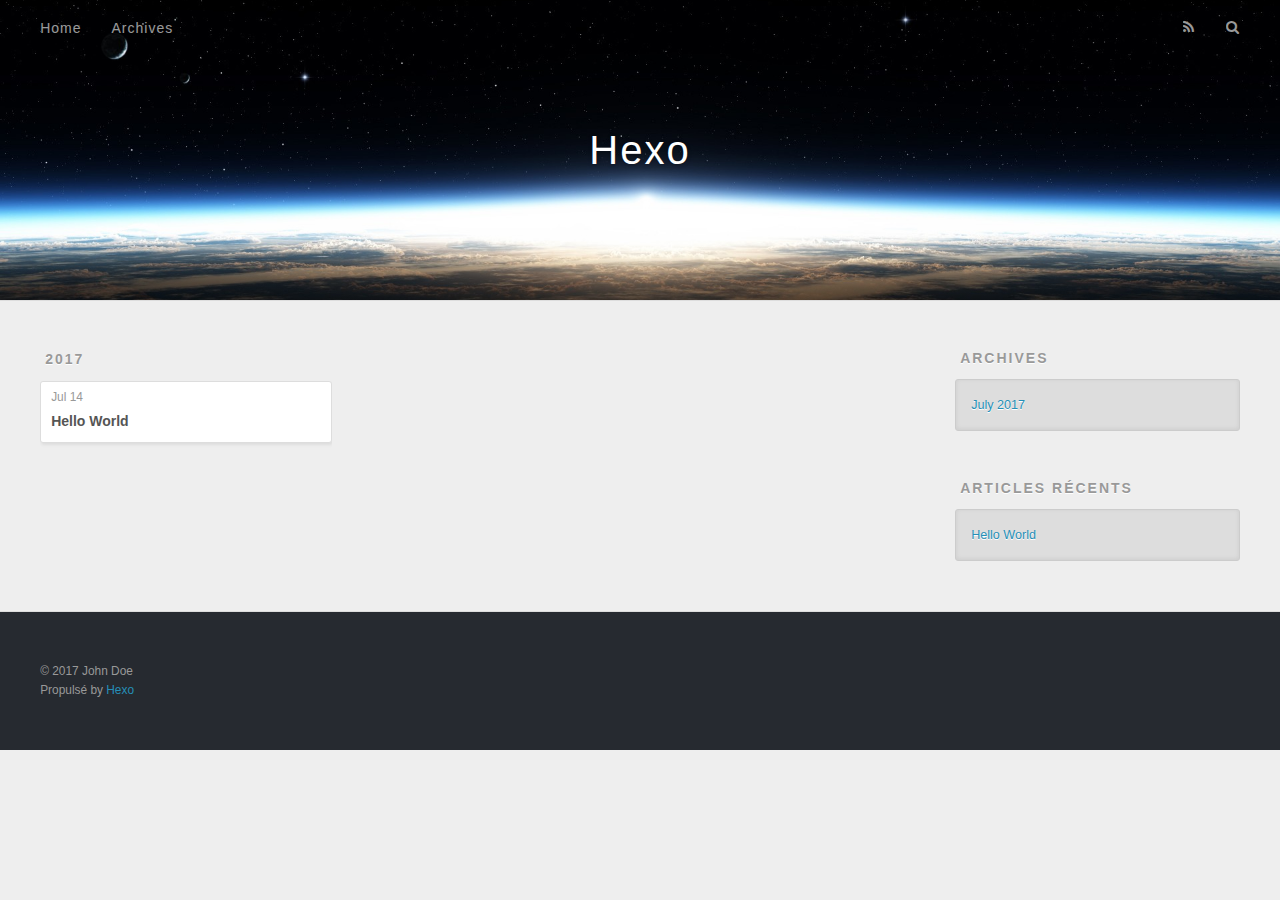
==== archives/index.html @ fe7d74b5 "Site updated: 2017-07-14 13:28:53" ====
<!DOCTYPE html>
<html>
<head>
  <meta charset="utf-8">
  
  <title>Archives | Hexo</title>
  <meta name="viewport" content="width=device-width, initial-scale=1, maximum-scale=1">
  <meta property="og:type" content="website">
<meta property="og:title" content="Hexo">
<meta property="og:url" content="http://yoursite.com/archives/index.html">
<meta property="og:site_name" content="Hexo">
<meta name="twitter:card" content="summary">
<meta name="twitter:title" content="Hexo">
  
    <link rel="alternate" href="/atom.xml" title="Hexo" type="application/atom+xml">
  
  
    <link rel="icon" href="/favicon.png">
  
  
    <link href="//fonts.googleapis.com/css?family=Source+Code+Pro" rel="stylesheet" type="text/css">
  
  <link rel="stylesheet" href="/css/style.css">
  

</head>

<body>
  <div id="container">
    <div id="wrap">
      <header id="header">
  <div id="banner"></div>
  <div id="header-outer" class="outer">
    <div id="header-title" class="inner">
      <h1 id="logo-wrap">
        <a href="/" id="logo">Hexo</a>
      </h1>
      
    </div>
    <div id="header-inner" class="inner">
      <nav id="main-nav">
        <a id="main-nav-toggle" class="nav-icon"></a>
        
          <a class="main-nav-link" href="/">Home</a>
        
          <a class="main-nav-link" href="/archives">Archives</a>
        
      </nav>
      <nav id="sub-nav">
        
          <a id="nav-rss-link" class="nav-icon" href="/atom.xml" title="Flux RSS"></a>
        
        <a id="nav-search-btn" class="nav-icon" title="Rechercher"></a>
      </nav>
      <div id="search-form-wrap">
        <form action="//google.com/search" method="get" accept-charset="UTF-8" class="search-form"><input type="search" name="q" class="search-form-input" placeholder="Search"><button type="submit" class="search-form-submit">&#xF002;</button><input type="hidden" name="sitesearch" value="http://yoursite.com"></form>
      </div>
    </div>
  </div>
</header>
      <div class="outer">
        <section id="main">
  
  
    
    
      
      
      <section class="archives-wrap">
        <div class="archive-year-wrap">
          <a href="/archives/2017" class="archive-year">2017</a>
        </div>
        <div class="archives">
    
    <article class="archive-article archive-type-post">
  <div class="archive-article-inner">
    <header class="archive-article-header">
      <a href="/2017/07/14/hello-world/" class="archive-article-date">
  <time datetime="2017-07-14T03:53:19.457Z" itemprop="datePublished">Jul 14</time>
</a>
      
  
    <h1 itemprop="name">
      <a class="archive-article-title" href="/2017/07/14/hello-world/">Hello World</a>
    </h1>
  

    </header>
  </div>
</article>
  
  
    </div></section>
  

</section>
        
          <aside id="sidebar">
  
    

  
    

  
    
  
    
  <div class="widget-wrap">
    <h3 class="widget-title">Archives</h3>
    <div class="widget">
      <ul class="archive-list"><li class="archive-list-item"><a class="archive-list-link" href="/archives/2017/07/">July 2017</a></li></ul>
    </div>
  </div>


  
    
  <div class="widget-wrap">
    <h3 class="widget-title">Articles récents</h3>
    <div class="widget">
      <ul>
        
          <li>
            <a href="/2017/07/14/hello-world/">Hello World</a>
          </li>
        
      </ul>
    </div>
  </div>

  
</aside>
        
      </div>
      <footer id="footer">
  
  <div class="outer">
    <div id="footer-info" class="inner">
      &copy; 2017 John Doe<br>
      Propulsé by <a href="http://hexo.io/" target="_blank">Hexo</a>
    </div>
  </div>
</footer>
    </div>
    <nav id="mobile-nav">
  
    <a href="/" class="mobile-nav-link">Home</a>
  
    <a href="/archives" class="mobile-nav-link">Archives</a>
  
</nav>
    

<script src="//ajax.googleapis.com/ajax/libs/jquery/2.0.3/jquery.min.js"></script>


  <link rel="stylesheet" href="/fancybox/jquery.fancybox.css">
  <script src="/fancybox/jquery.fancybox.pack.js"></script>


<script src="/js/script.js"></script>

  </div>
</body>
</html>
---- css/style.css ----
body {
  width: 100%;
}
body:before,
body:after {
  content: "";
  display: table;
}
body:after {
  clear: both;
}
html,
body,
div,
span,
applet,
object,
iframe,
h1,
h2,
h3,
h4,
h5,
h6,
p,
blockquote,
pre,
a,
abbr,
acronym,
address,
big,
cite,
code,
del,
dfn,
em,
img,
ins,
kbd,
q,
s,
samp,
small,
strike,
strong,
sub,
sup,
tt,
var,
dl,
dt,
dd,
ol,
ul,
li,
fieldset,
form,
label,
legend,
table,
caption,
tbody,
tfoot,
thead,
tr,
th,
td {
  margin: 0;
  padding: 0;
  border: 0;
  outline: 0;
  font-weight: inherit;
  font-style: inherit;
  font-family: inherit;
  font-size: 100%;
  vertical-align: baseline;
}
body {
  line-height: 1;
  color: #000;
  background: #fff;
}
ol,
ul {
  list-style: none;
}
table {
  border-collapse: separate;
  border-spacing: 0;
  vertical-align: middle;
}
caption,
th,
td {
  text-align: left;
  font-weight: normal;
  vertical-align: middle;
}
a img {
  border: none;
}
input,
button {
  margin: 0;
  padding: 0;
}
input::-moz-focus-inner,
button::-moz-focus-inner {
  border: 0;
  padding: 0;
}
@font-face {
  font-family: FontAwesome;
  font-style: normal;
  font-weight: normal;
  src: url("fonts/fontawesome-webfont.eot?v=#4.0.3");
  src: url("fonts/fontawesome-webfont.eot?#iefix&v=#4.0.3") format("embedded-opentype"), url("fonts/fontawesome-webfont.woff?v=#4.0.3") format("woff"), url("fonts/fontawesome-webfont.ttf?v=#4.0.3") format("truetype"), url("fonts/fontawesome-webfont.svg#fontawesomeregular?v=#4.0.3") format("svg");
}
html,
body,
#container {
  height: 100%;
}
body {
  background: #eee;
  font: 14px "Helvetica Neue", Helvetica, Arial, sans-serif;
  -webkit-text-size-adjust: 100%;
}
.outer {
  max-width: 1220px;
  margin: 0 auto;
  padding: 0 20px;
}
.outer:before,
.outer:after {
  content: "";
  display: table;
}
.outer:after {
  clear: both;
}
.inner {
  display: inline;
  float: left;
  width: 98.33333333333333%;
  margin: 0 0.833333333333333%;
}
.left,
.alignleft {
  float: left;
}
.right,
.alignright {
  float: right;
}
.clear {
  clear: both;
}
#container {
  position: relative;
}
.mobile-nav-on {
  overflow: hidden;
}
#wrap {
  height: 100%;
  width: 100%;
  position: absolute;
  top: 0;
  left: 0;
  -webkit-transition: 0.2s ease-out;
  -moz-transition: 0.2s ease-out;
  -ms-transition: 0.2s ease-out;
  transition: 0.2s ease-out;
  z-index: 1;
  background: #eee;
}
.mobile-nav-on #wrap {
  left: 280px;
}
@media screen and (min-width: 768px) {
  #main {
    display: inline;
    float: left;
    width: 73.33333333333333%;
    margin: 0 0.833333333333333%;
  }
}
.article-date,
.article-category-link,
.archive-year,
.widget-title {
  text-decoration: none;
  text-transform: uppercase;
  letter-spacing: 2px;
  color: #999;
  margin-bottom: 1em;
  margin-left: 5px;
  line-height: 1em;
  text-shadow: 0 1px #fff;
  font-weight: bold;
}
.article-inner,
.archive-article-inner {
  background: #fff;
  -webkit-box-shadow: 1px 2px 3px #ddd;
  box-shadow: 1px 2px 3px #ddd;
  border: 1px solid #ddd;
  border-radius: 3px;
}
.article-entry h1,
.widget h1 {
  font-size: 2em;
}
.article-entry h2,
.widget h2 {
  font-size: 1.5em;
}
.article-entry h3,
.widget h3 {
  font-size: 1.3em;
}
.article-entry h4,
.widget h4 {
  font-size: 1.2em;
}
.article-entry h5,
.widget h5 {
  font-size: 1em;
}
.article-entry h6,
.widget h6 {
  font-size: 1em;
  color: #999;
}
.article-entry hr,
.widget hr {
  border: 1px dashed #ddd;
}
.article-entry strong,
.widget strong {
  font-weight: bold;
}
.article-entry em,
.widget em,
.article-entry cite,
.widget cite {
  font-style: italic;
}
.article-entry sup,
.widget sup,
.article-entry sub,
.widget sub {
  font-size: 0.75em;
  line-height: 0;
  position: relative;
  vertical-align: baseline;
}
.article-entry sup,
.widget sup {
  top: -0.5em;
}
.article-entry sub,
.widget sub {
  bottom: -0.2em;
}
.article-entry small,
.widget small {
  font-size: 0.85em;
}
.article-entry acronym,
.widget acronym,
.article-entry abbr,
.widget abbr {
  border-bottom: 1px dotted;
}
.article-entry ul,
.widget ul,
.article-entry ol,
.widget ol,
.article-entry dl,
.widget dl {
  margin: 0 20px;
  line-height: 1.6em;
}
.article-entry ul ul,
.widget ul ul,
.article-entry ol ul,
.widget ol ul,
.article-entry ul ol,
.widget ul ol,
.article-entry ol ol,
.widget ol ol {
  margin-top: 0;
  margin-bottom: 0;
}
.article-entry ul,
.widget ul {
  list-style: disc;
}
.article-entry ol,
.widget ol {
  list-style: decimal;
}
.article-entry dt,
.widget dt {
  font-weight: bold;
}
#header {
  height: 300px;
  position: relative;
  border-bottom: 1px solid #ddd;
}
#header:before,
#header:after {
  content: "";
  position: absolute;
  left: 0;
  right: 0;
  height: 40px;
}
#header:before {
  top: 0;
  background: -webkit-linear-gradient(rgba(0,0,0,0.2), transparent);
  background: -moz-linear-gradient(rgba(0,0,0,0.2), transparent);
  background: -ms-linear-gradient(rgba(0,0,0,0.2), transparent);
  background: linear-gradient(rgba(0,0,0,0.2), transparent);
}
#header:after {
  bottom: 0;
  background: -webkit-linear-gradient(transparent, rgba(0,0,0,0.2));
  background: -moz-linear-gradient(transparent, rgba(0,0,0,0.2));
  background: -ms-linear-gradient(transparent, rgba(0,0,0,0.2));
  background: linear-gradient(transparent, rgba(0,0,0,0.2));
}
#header-outer {
  height: 100%;
  position: relative;
}
#header-inner {
  position: relative;
  overflow: hidden;
}
#banner {
  position: absolute;
  top: 0;
  left: 0;
  width: 100%;
  height: 100%;
  background: url("images/banner.jpg") center #000;
  -webkit-background-size: cover;
  -moz-background-size: cover;
  background-size: cover;
  z-index: -1;
}
#header-title {
  text-align: center;
  height: 40px;
  position: absolute;
  top: 50%;
  left: 0;
  margin-top: -20px;
}
#logo,
#subtitle {
  text-decoration: none;
  color: #fff;
  font-weight: 300;
  text-shadow: 0 1px 4px rgba(0,0,0,0.3);
}
#logo {
  font-size: 40px;
  line-height: 40px;
  letter-spacing: 2px;
}
#subtitle {
  font-size: 16px;
  line-height: 16px;
  letter-spacing: 1px;
}
#subtitle-wrap {
  margin-top: 16px;
}
#main-nav {
  float: left;
  margin-left: -15px;
}
.nav-icon,
.main-nav-link {
  float: left;
  color: #fff;
  opacity: 0.6;
  text-decoration: none;
  text-shadow: 0 1px rgba(0,0,0,0.2);
  -webkit-transition: opacity 0.2s;
  -moz-transition: opacity 0.2s;
  -ms-transition: opacity 0.2s;
  transition: opacity 0.2s;
  display: block;
  padding: 20px 15px;
}
.nav-icon:hover,
.main-nav-link:hover {
  opacity: 1;
}
.nav-icon {
  font-family: FontAwesome;
  text-align: center;
  font-size: 14px;
  width: 14px;
  height: 14px;
  padding: 20px 15px;
  position: relative;
  cursor: pointer;
}
.main-nav-link {
  font-weight: 300;
  letter-spacing: 1px;
}
@media screen and (max-width: 479px) {
  .main-nav-link {
    display: none;
  }
}
#main-nav-toggle {
  display: none;
}
#main-nav-toggle:before {
  content: "\f0c9";
}
@media screen and (max-width: 479px) {
  #main-nav-toggle {
    display: block;
  }
}
#sub-nav {
  float: right;
  margin-right: -15px;
}
#nav-rss-link:before {
  content: "\f09e";
}
#nav-search-btn:before {
  content: "\f002";
}
#search-form-wrap {
  position: absolute;
  top: 15px;
  width: 150px;
  height: 30px;
  right: -150px;
  opacity: 0;
  -webkit-transition: 0.2s ease-out;
  -moz-transition: 0.2s ease-out;
  -ms-transition: 0.2s ease-out;
  transition: 0.2s ease-out;
}
#search-form-wrap.on {
  opacity: 1;
  right: 0;
}
@media screen and (max-width: 479px) {
  #search-form-wrap {
    width: 100%;
    right: -100%;
  }
}
.search-form {
  position: absolute;
  top: 0;
  left: 0;
  right: 0;
  background: #fff;
  padding: 5px 15px;
  border-radius: 15px;
  -webkit-box-shadow: 0 0 10px rgba(0,0,0,0.3);
  box-shadow: 0 0 10px rgba(0,0,0,0.3);
}
.search-form-input {
  border: none;
  background: none;
  color: #555;
  width: 100%;
  font: 13px "Helvetica Neue", Helvetica, Arial, sans-serif;
  outline: none;
}
.search-form-input::-webkit-search-results-decoration,
.search-form-input::-webkit-search-cancel-button {
  -webkit-appearance: none;
}
.search-form-submit {
  position: absolute;
  top: 50%;
  right: 10px;
  margin-top: -7px;
  font: 13px FontAwesome;
  border: none;
  background: none;
  color: #bbb;
  cursor: pointer;
}
.search-form-submit:hover,
.search-form-submit:focus {
  color: #777;
}
.article {
  margin: 50px 0;
}
.article-inner {
  overflow: hidden;
}
.article-meta:before,
.article-meta:after {
  content: "";
  display: table;
}
.article-meta:after {
  clear: both;
}
.article-date {
  float: left;
}
.article-category {
  float: left;
  line-height: 1em;
  color: #ccc;
  text-shadow: 0 1px #fff;
  margin-left: 8px;
}
.article-category:before {
  content: "\2022";
}
.article-category-link {
  margin: 0 12px 1em;
}
.article-header {
  padding: 20px 20px 0;
}
.article-title {
  text-decoration: none;
  font-size: 2em;
  font-weight: bold;
  color: #555;
  line-height: 1.1em;
  -webkit-transition: color 0.2s;
  -moz-transition: color 0.2s;
  -ms-transition: color 0.2s;
  transition: color 0.2s;
}
a.article-title:hover {
  color: #258fb8;
}
.article-entry {
  color: #555;
  padding: 0 20px;
}
.article-entry:before,
.article-entry:after {
  content: "";
  display: table;
}
.article-entry:after {
  clear: both;
}
.article-entry p,
.article-entry table {
  line-height: 1.6em;
  margin: 1.6em 0;
}
.article-entry h1,
.article-entry h2,
.article-entry h3,
.article-entry h4,
.article-entry h5,
.article-entry h6 {
  font-weight: bold;
}
.article-entry h1,
.article-entry h2,
.article-entry h3,
.article-entry h4,
.article-entry h5,
.article-entry h6 {
  line-height: 1.1em;
  margin: 1.1em 0;
}
.article-entry a {
  color: #258fb8;
  text-decoration: none;
}
.article-entry a:hover {
  text-decoration: underline;
}
.article-entry ul,
.article-entry ol,
.article-entry dl {
  margin-top: 1.6em;
  margin-bottom: 1.6em;
}
.article-entry img,
.article-entry video {
  max-width: 100%;
  height: auto;
  display: block;
  margin: auto;
}
.article-entry iframe {
  border: none;
}
.article-entry table {
  width: 100%;
  border-collapse: collapse;
  border-spacing: 0;
}
.article-entry th {
  font-weight: bold;
  border-bottom: 3px solid #ddd;
  padding-bottom: 0.5em;
}
.article-entry td {
  border-bottom: 1px solid #ddd;
  padding: 10px 0;
}
.article-entry blockquote {
  font-family: Georgia, "Times New Roman", serif;
  font-size: 1.4em;
  margin: 1.6em 20px;
  text-align: center;
}
.article-entry blockquote footer {
  font-size: 14px;
  margin: 1.6em 0;
  font-family: "Helvetica Neue", Helvetica, Arial, sans-serif;
}
.article-entry blockquote footer cite:before {
  content: "—";
  padding: 0 0.5em;
}
.article-entry .pullquote {
  text-align: left;
  width: 45%;
  margin: 0;
}
.article-entry .pullquote.left {
  margin-left: 0.5em;
  margin-right: 1em;
}
.article-entry .pullquote.right {
  margin-right: 0.5em;
  margin-left: 1em;
}
.article-entry .caption {
  color: #999;
  display: block;
  font-size: 0.9em;
  margin-top: 0.5em;
  position: relative;
  text-align: center;
}
.article-entry .video-container {
  position: relative;
  padding-top: 56.25%;
  height: 0;
  overflow: hidden;
}
.article-entry .video-container iframe,
.article-entry .video-container object,
.article-entry .video-container embed {
  position: absolute;
  top: 0;
  left: 0;
  width: 100%;
  height: 100%;
  margin-top: 0;
}
.article-more-link a {
  display: inline-block;
  line-height: 1em;
  padding: 6px 15px;
  border-radius: 15px;
  background: #eee;
  color: #999;
  text-shadow: 0 1px #fff;
  text-decoration: none;
}
.article-more-link a:hover {
  background: #258fb8;
  color: #fff;
  text-decoration: none;
  text-shadow: 0 1px #1e7293;
}
.article-footer {
  font-size: 0.85em;
  line-height: 1.6em;
  border-top: 1px solid #ddd;
  padding-top: 1.6em;
  margin: 0 20px 20px;
}
.article-footer:before,
.article-footer:after {
  content: "";
  display: table;
}
.article-footer:after {
  clear: both;
}
.article-footer a {
  color: #999;
  text-decoration: none;
}
.article-footer a:hover {
  color: #555;
}
.article-tag-list-item {
  float: left;
  margin-right: 10px;
}
.article-tag-list-link:before {
  content: "#";
}
.article-comment-link {
  float: right;
}
.article-comment-link:before {
  content: "\f075";
  font-family: FontAwesome;
  padding-right: 8px;
}
.article-share-link {
  cursor: pointer;
  float: right;
  margin-left: 20px;
}
.article-share-link:before {
  content: "\f064";
  font-family: FontAwesome;
  padding-right: 6px;
}
#article-nav {
  position: relative;
}
#article-nav:before,
#article-nav:after {
  content: "";
  display: table;
}
#article-nav:after {
  clear: both;
}
@media screen and (min-width: 768px) {
  #article-nav {
    margin: 50px 0;
  }
  #article-nav:before {
    width: 8px;
    height: 8px;
    position: absolute;
    top: 50%;
    left: 50%;
    margin-top: -4px;
    margin-left: -4px;
    content: "";
    border-radius: 50%;
    background: #ddd;
    -webkit-box-shadow: 0 1px 2px #fff;
    box-shadow: 0 1px 2px #fff;
  }
}
.article-nav-link-wrap {
  text-decoration: none;
  text-shadow: 0 1px #fff;
  color: #999;
  -webkit-box-sizing: border-box;
  -moz-box-sizing: border-box;
  box-sizing: border-box;
  margin-top: 50px;
  text-align: center;
  display: block;
}
.article-nav-link-wrap:hover {
  color: #555;
}
@media screen and (min-width: 768px) {
  .article-nav-link-wrap {
    width: 50%;
    margin-top: 0;
  }
}
@media screen and (min-width: 768px) {
  #article-nav-newer {
    float: left;
    text-align: right;
    padding-right: 20px;
  }
}
@media screen and (min-width: 768px) {
  #article-nav-older {
    float: right;
    text-align: left;
    padding-left: 20px;
  }
}
.article-nav-caption {
  text-transform: uppercase;
  letter-spacing: 2px;
  color: #ddd;
  line-height: 1em;
  font-weight: bold;
}
#article-nav-newer .article-nav-caption {
  margin-right: -2px;
}
.article-nav-title {
  font-size: 0.85em;
  line-height: 1.6em;
  margin-top: 0.5em;
}
.article-share-box {
  position: absolute;
  display: none;
  background: #fff;
  -webkit-box-shadow: 1px 2px 10px rgba(0,0,0,0.2);
  box-shadow: 1px 2px 10px rgba(0,0,0,0.2);
  border-radius: 3px;
  margin-left: -145px;
  overflow: hidden;
  z-index: 1;
}
.article-share-box.on {
  display: block;
}
.article-share-input {
  width: 100%;
  background: none;
  -webkit-box-sizing: border-box;
  -moz-box-sizing: border-box;
  box-sizing: border-box;
  font: 14px "Helvetica Neue", Helvetica, Arial, sans-serif;
  padding: 0 15px;
  color: #555;
  outline: none;
  border: 1px solid #ddd;
  border-radius: 3px 3px 0 0;
  height: 36px;
  line-height: 36px;
}
.article-share-links {
  background: #eee;
}
.article-share-links:before,
.article-share-links:after {
  content: "";
  display: table;
}
.article-share-links:after {
  clear: both;
}
.article-share-twitter,
.article-share-facebook,
.article-share-pinterest,
.article-share-google {
  width: 50px;
  height: 36px;
  display: block;
  float: left;
  position: relative;
  color: #999;
  text-shadow: 0 1px #fff;
}
.article-share-twitter:before,
.article-share-facebook:before,
.article-share-pinterest:before,
.article-share-google:before {
  font-size: 20px;
  font-family: FontAwesome;
  width: 20px;
  height: 20px;
  position: absolute;
  top: 50%;
  left: 50%;
  margin-top: -10px;
  margin-left: -10px;
  text-align: center;
}
.article-share-twitter:hover,
.article-share-facebook:hover,
.article-share-pinterest:hover,
.article-share-google:hover {
  color: #fff;
}
.article-share-twitter:before {
  content: "\f099";
}
.article-share-twitter:hover {
  background: #00aced;
  text-shadow: 0 1px #008abe;
}
.article-share-facebook:before {
  content: "\f09a";
}
.article-share-facebook:hover {
  background: #3b5998;
  text-shadow: 0 1px #2f477a;
}
.article-share-pinterest:before {
  content: "\f0d2";
}
.article-share-pinterest:hover {
  background: #cb2027;
  text-shadow: 0 1px #a21a1f;
}
.article-share-google:before {
  content: "\f0d5";
}
.article-share-google:hover {
  background: #dd4b39;
  text-shadow: 0 1px #be3221;
}
.article-gallery {
  background: #000;
  position: relative;
}
.article-gallery-photos {
  position: relative;
  overflow: hidden;
}
.article-gallery-img {
  display: none;
  max-width: 100%;
}
.article-gallery-img:first-child {
  display: block;
}
.article-gallery-img.loaded {
  position: absolute;
  display: block;
}
.article-gallery-img img {
  display: block;
  max-width: 100%;
  margin: 0 auto;
}
#comments {
  background: #fff;
  -webkit-box-shadow: 1px 2px 3px #ddd;
  box-shadow: 1px 2px 3px #ddd;
  padding: 20px;
  border: 1px solid #ddd;
  border-radius: 3px;
  margin: 50px 0;
}
#comments a {
  color: #258fb8;
}
.archives-wrap {
  margin: 50px 0;
}
.archives:before,
.archives:after {
  content: "";
  display: table;
}
.archives:after {
  clear: both;
}
.archive-year-wrap {
  margin-bottom: 1em;
}
.archives {
  -webkit-column-gap: 10px;
  -moz-column-gap: 10px;
  column-gap: 10px;
}
@media screen and (min-width: 480px) and (max-width: 767px) {
  .archives {
    -webkit-column-count: 2;
    -moz-column-count: 2;
    column-count: 2;
  }
}
@media screen and (min-width: 768px) {
  .archives {
    -webkit-column-count: 3;
    -moz-column-count: 3;
    column-count: 3;
  }
}
.archive-article {
  -webkit-column-break-inside: avoid;
  page-break-inside: avoid;
  overflow: hidden;
  break-inside: avoid-column;
}
.archive-article-inner {
  padding: 10px;
  margin-bottom: 15px;
}
.archive-article-title {
  text-decoration: none;
  font-weight: bold;
  color: #555;
  -webkit-transition: color 0.2s;
  -moz-transition: color 0.2s;
  -ms-transition: color 0.2s;
  transition: color 0.2s;
  line-height: 1.6em;
}
.archive-article-title:hover {
  color: #258fb8;
}
.archive-article-footer {
  margin-top: 1em;
}
.archive-article-date {
  color: #999;
  text-decoration: none;
  font-size: 0.85em;
  line-height: 1em;
  margin-bottom: 0.5em;
  display: block;
}
#page-nav {
  margin: 50px auto;
  background: #fff;
  -webkit-box-shadow: 1px 2px 3px #ddd;
  box-shadow: 1px 2px 3px #ddd;
  border: 1px solid #ddd;
  border-radius: 3px;
  text-align: center;
  color: #999;
  overflow: hidden;
}
#page-nav:before,
#page-nav:after {
  content: "";
  display: table;
}
#page-nav:after {
  clear: both;
}
#page-nav a,
#page-nav span {
  padding: 10px 20px;
  line-height: 1;
  height: 2ex;
}
#page-nav a {
  color: #999;
  text-decoration: none;
}
#page-nav a:hover {
  background: #999;
  color: #fff;
}
#page-nav .prev {
  float: left;
}
#page-nav .next {
  float: right;
}
#page-nav .page-number {
  display: inline-block;
}
@media screen and (max-width: 479px) {
  #page-nav .page-number {
    display: none;
  }
}
#page-nav .current {
  color: #555;
  font-weight: bold;
}
#page-nav .space {
  color: #ddd;
}
#footer {
  background: #262a30;
  padding: 50px 0;
  border-top: 1px solid #ddd;
  color: #999;
}
#footer a {
  color: #258fb8;
  text-decoration: none;
}
#footer a:hover {
  text-decoration: underline;
}
#footer-info {
  line-height: 1.6em;
  font-size: 0.85em;
}
.article-entry pre,
.article-entry .highlight {
  background: #2d2d2d;
  margin: 0 -20px;
  padding: 15px 20px;
  border-style: solid;
  border-color: #ddd;
  border-width: 1px 0;
  overflow: auto;
  color: #ccc;
  line-height: 22.400000000000002px;
}
.article-entry .highlight .gutter pre,
.article-entry .gist .gist-file .gist-data .line-numbers {
  color: #666;
  font-size: 0.85em;
}
.article-entry pre,
.article-entry code {
  font-family: "Source Code Pro", Consolas, Monaco, Menlo, Consolas, monospace;
}
.article-entry code {
  background: #eee;
  text-shadow: 0 1px #fff;
  padding: 0 0.3em;
}
.article-entry pre code {
  background: none;
  text-shadow: none;
  padding: 0;
}
.article-entry .highlight pre {
  border: none;
  margin: 0;
  padding: 0;
}
.article-entry .highlight table {
  margin: 0;
  width: auto;
}
.article-entry .highlight td {
  border: none;
  padding: 0;
}
.article-entry .highlight figcaption {
  font-size: 0.85em;
  color: #999;
  line-height: 1em;
  margin-bottom: 1em;
}
.article-entry .highlight figcaption:before,
.article-entry .highlight figcaption:after {
  content: "";
  display: table;
}
.article-entry .highlight figcaption:after {
  clear: both;
}
.article-entry .highlight figcaption a {
  float: right;
}
.article-entry .highlight .gutter pre {
  text-align: right;
  padding-right: 20px;
}
.article-entry .highlight .line {
  height: 22.400000000000002px;
}
.article-entry .highlight .line.marked {
  background: #515151;
}
.article-entry .gist {
  margin: 0 -20px;
  border-style: solid;
  border-color: #ddd;
  border-width: 1px 0;
  background: #2d2d2d;
  padding: 15px 20px 15px 0;
}
.article-entry .gist .gist-file {
  border: none;
  font-family: "Source Code Pro", Consolas, Monaco, Menlo, Consolas, monospace;
  margin: 0;
}
.article-entry .gist .gist-file .gist-data {
  background: none;
  border: none;
}
.article-entry .gist .gist-file .gist-data .line-numbers {
  background: none;
  border: none;
  padding: 0 20px 0 0;
}
.article-entry .gist .gist-file .gist-data .line-data {
  padding: 0 !important;
}
.article-entry .gist .gist-file .highlight {
  margin: 0;
  padding: 0;
  border: none;
}
.article-entry .gist .gist-file .gist-meta {
  background: #2d2d2d;
  color: #999;
  font: 0.85em "Helvetica Neue", Helvetica, Arial, sans-serif;
  text-shadow: 0 0;
  padding: 0;
  margin-top: 1em;
  margin-left: 20px;
}
.article-entry .gist .gist-file .gist-meta a {
  color: #258fb8;
  font-weight: normal;
}
.article-entry .gist .gist-file .gist-meta a:hover {
  text-decoration: underline;
}
pre .comment,
pre .title {
  color: #999;
}
pre .variable,
pre .attribute,
pre .tag,
pre .regexp,
pre .ruby .constant,
pre .xml .tag .title,
pre .xml .pi,
pre .xml .doctype,
pre .html .doctype,
pre .css .id,
pre .css .class,
pre .css .pseudo {
  color: #f2777a;
}
pre .number,
pre .preprocessor,
pre .built_in,
pre .literal,
pre .params,
pre .constant {
  color: #f99157;
}
pre .class,
pre .ruby .class .title,
pre .css .rules .attribute {
  color: #9c9;
}
pre .string,
pre .value,
pre .inheritance,
pre .header,
pre .ruby .symbol,
pre .xml .cdata {
  color: #9c9;
}
pre .css .hexcolor {
  color: #6cc;
}
pre .function,
pre .python .decorator,
pre .python .title,
pre .ruby .function .title,
pre .ruby .title .keyword,
pre .perl .sub,
pre .javascript .title,
pre .coffeescript .title {
  color: #69c;
}
pre .keyword,
pre .javascript .function {
  color: #c9c;
}
@media screen and (max-width: 479px) {
  #mobile-nav {
    position: absolute;
    top: 0;
    left: 0;
    width: 280px;
    height: 100%;
    background: #191919;
    border-right: 1px solid #fff;
  }
}
@media screen and (max-width: 479px) {
  .mobile-nav-link {
    display: block;
    color: #999;
    text-decoration: none;
    padding: 15px 20px;
    font-weight: bold;
  }
  .mobile-nav-link:hover {
    color: #fff;
  }
}
@media screen and (min-width: 768px) {
  #sidebar {
    display: inline;
    float: left;
    width: 23.333333333333332%;
    margin: 0 0.833333333333333%;
  }
}
.widget-wrap {
  margin: 50px 0;
}
.widget {
  color: #777;
  text-shadow: 0 1px #fff;
  background: #ddd;
  -webkit-box-shadow: 0 -1px 4px #ccc inset;
  box-shadow: 0 -1px 4px #ccc inset;
  border: 1px solid #ccc;
  padding: 15px;
  border-radius: 3px;
}
.widget a {
  color: #258fb8;
  text-decoration: none;
}
.widget a:hover {
  text-decoration: underline;
}
.widget ul ul,
.widget ol ul,
.widget dl ul,
.widget ul ol,
.widget ol ol,
.widget dl ol,
.widget ul dl,
.widget ol dl,
.widget dl dl {
  margin-left: 15px;
  list-style: disc;
}
.widget {
  line-height: 1.6em;
  word-wrap: break-word;
  font-size: 0.9em;
}
.widget ul,
.widget ol {
  list-style: none;
  margin: 0;
}
.widget ul ul,
.widget ol ul,
.widget ul ol,
.widget ol ol {
  margin: 0 20px;
}
.widget ul ul,
.widget ol ul {
  list-style: disc;
}
.widget ul ol,
.widget ol ol {
  list-style: decimal;
}
.category-list-count,
.tag-list-count,
.archive-list-count {
  padding-left: 5px;
  color: #999;
  font-size: 0.85em;
}
.category-list-count:before,
.tag-list-count:before,
.archive-list-count:before {
  content: "(";
}
.category-list-count:after,
.tag-list-count:after,
.archive-list-count:after {
  content: ")";
}
.tagcloud a {
  margin-right: 5px;
  display: inline-block;
}
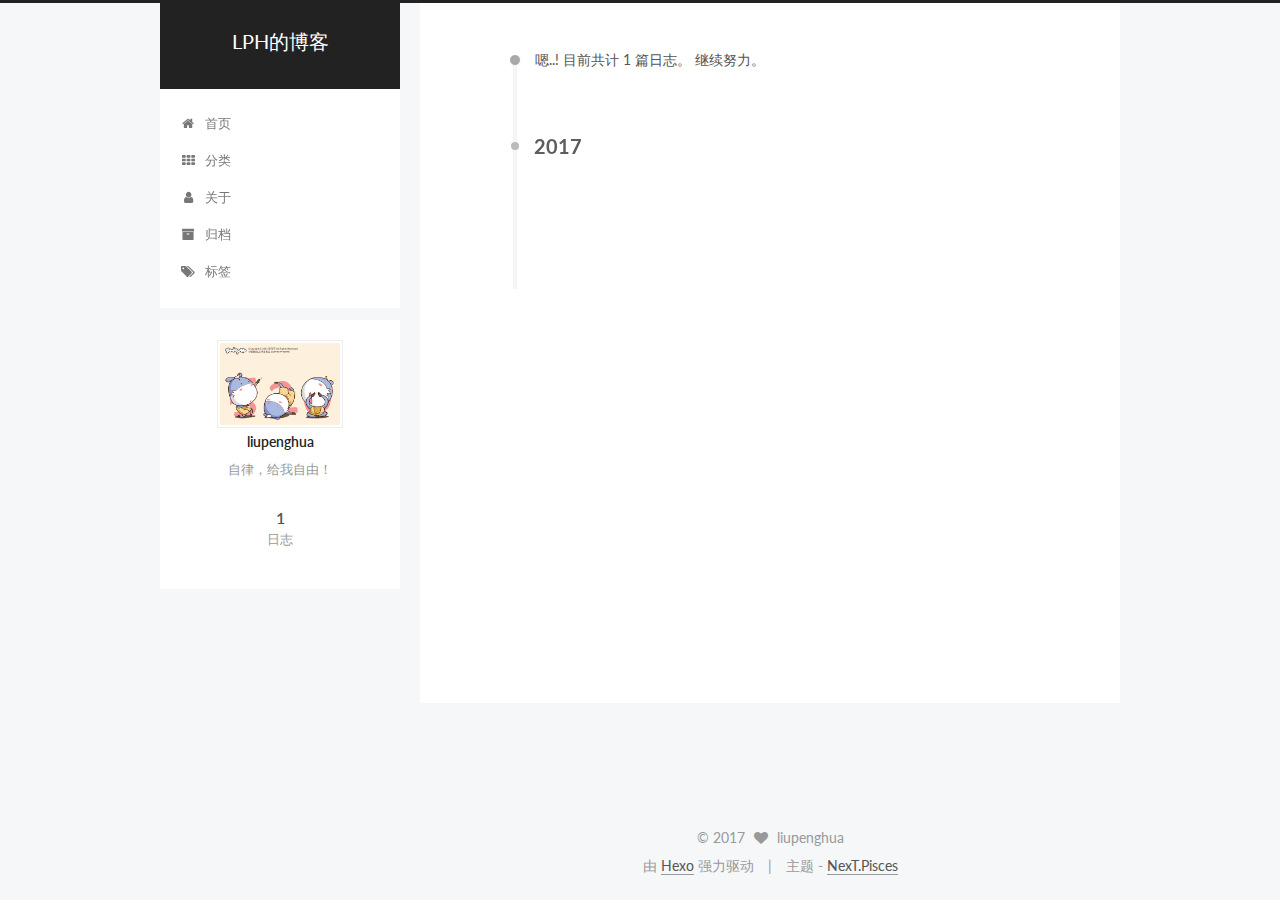
==== commit 503c67be: "Site updated: 2017-07-14 16:21:34" ====
--- a/archives/index.html
+++ b/archives/index.html
@@ -1,166 +1,579 @@
 <!DOCTYPE html>
-<html>
+
+
+
+  
+
+
+<html class="theme-next pisces use-motion" lang="zh-Hans">
 <head>
-  <meta charset="utf-8">
-  
-  <title>Archives | Hexo</title>
-  <meta name="viewport" content="width=device-width, initial-scale=1, maximum-scale=1">
-  <meta property="og:type" content="website">
-<meta property="og:title" content="Hexo">
+  <meta charset="UTF-8"/>
+<meta http-equiv="X-UA-Compatible" content="IE=edge" />
+<meta name="viewport" content="width=device-width, initial-scale=1, maximum-scale=1"/>
+
+
+
+
+
+
+
+
+
+<meta http-equiv="Cache-Control" content="no-transform" />
+<meta http-equiv="Cache-Control" content="no-siteapp" />
+
+
+
+
+
+
+
+
+
+
+
+
+
+
+
+  
+  
+  <link href="/lib/fancybox/source/jquery.fancybox.css?v=2.1.5" rel="stylesheet" type="text/css" />
+
+
+
+
+  
+  
+  
+  
+
+  
+    
+    
+  
+
+  
+
+  
+
+  
+
+  
+
+  
+    
+    
+    <link href="//fonts.googleapis.com/css?family=Lato:300,300italic,400,400italic,700,700italic&subset=latin,latin-ext" rel="stylesheet" type="text/css">
+  
+
+
+
+
+
+
+<link href="/lib/font-awesome/css/font-awesome.min.css?v=4.6.2" rel="stylesheet" type="text/css" />
+
+<link href="/css/main.css?v=5.1.1" rel="stylesheet" type="text/css" />
+
+
+  <meta name="keywords" content="Hexo, NexT" />
+
+
+
+
+
+
+
+
+  <link rel="shortcut icon" type="image/x-icon" href="/favicon.ico?v=5.1.1" />
+
+
+
+
+
+
+<meta name="description" content="自律，给我自由！">
+<meta property="og:type" content="website">
+<meta property="og:title" content="LPH的博客">
 <meta property="og:url" content="http://yoursite.com/archives/index.html">
-<meta property="og:site_name" content="Hexo">
+<meta property="og:site_name" content="LPH的博客">
+<meta property="og:description" content="自律，给我自由！">
 <meta name="twitter:card" content="summary">
-<meta name="twitter:title" content="Hexo">
-  
-    <link rel="alternate" href="/atom.xml" title="Hexo" type="application/atom+xml">
-  
-  
-    <link rel="icon" href="/favicon.png">
-  
-  
-    <link href="//fonts.googleapis.com/css?family=Source+Code+Pro" rel="stylesheet" type="text/css">
-  
-  <link rel="stylesheet" href="/css/style.css">
-  
+<meta name="twitter:title" content="LPH的博客">
+<meta name="twitter:description" content="自律，给我自由！">
+
+
+
+<script type="text/javascript" id="hexo.configurations">
+  var NexT = window.NexT || {};
+  var CONFIG = {
+    root: '/',
+    scheme: 'Pisces',
+    sidebar: {"position":"left","display":"post","offset":12,"offset_float":0,"b2t":false,"scrollpercent":false,"onmobile":false},
+    fancybox: true,
+    motion: true,
+    duoshuo: {
+      userId: '0',
+      author: '博主'
+    },
+    algolia: {
+      applicationID: '',
+      apiKey: '',
+      indexName: '',
+      hits: {"per_page":10},
+      labels: {"input_placeholder":"Search for Posts","hits_empty":"We didn't find any results for the search: ${query}","hits_stats":"${hits} results found in ${time} ms"}
+    }
+  };
+</script>
+
+
+
+  <link rel="canonical" href="http://yoursite.com/archives/"/>
+
+
+
+
+
+  <title>归档 | LPH的博客</title>
+  
+
+
+
+
+
+
+
+
+
+
+
+
+
 
 </head>
 
-<body>
-  <div id="container">
-    <div id="wrap">
-      <header id="header">
-  <div id="banner"></div>
-  <div id="header-outer" class="outer">
-    <div id="header-title" class="inner">
-      <h1 id="logo-wrap">
-        <a href="/" id="logo">Hexo</a>
-      </h1>
-      
+<body itemscope itemtype="http://schema.org/WebPage" lang="zh-Hans">
+
+  
+  
+    
+  
+
+  <div class="container sidebar-position-left  page-archive  ">
+    <div class="headband"></div>
+
+    <header id="header" class="header" itemscope itemtype="http://schema.org/WPHeader">
+      <div class="header-inner"><div class="site-brand-wrapper">
+  <div class="site-meta ">
+    
+
+    <div class="custom-logo-site-title">
+      <a href="/"  class="brand" rel="start">
+        <span class="logo-line-before"><i></i></span>
+        <span class="site-title">LPH的博客</span>
+        <span class="logo-line-after"><i></i></span>
+      </a>
     </div>
-    <div id="header-inner" class="inner">
-      <nav id="main-nav">
-        <a id="main-nav-toggle" class="nav-icon"></a>
-        
-          <a class="main-nav-link" href="/">Home</a>
-        
-          <a class="main-nav-link" href="/archives">Archives</a>
-        
-      </nav>
-      <nav id="sub-nav">
-        
-          <a id="nav-rss-link" class="nav-icon" href="/atom.xml" title="Flux RSS"></a>
-        
-        <a id="nav-search-btn" class="nav-icon" title="Rechercher"></a>
-      </nav>
-      <div id="search-form-wrap">
-        <form action="//google.com/search" method="get" accept-charset="UTF-8" class="search-form"><input type="search" name="q" class="search-form-input" placeholder="Search"><button type="submit" class="search-form-submit">&#xF002;</button><input type="hidden" name="sitesearch" value="http://yoursite.com"></form>
+      
+        <p class="site-subtitle"></p>
+      
+  </div>
+
+  <div class="site-nav-toggle">
+    <button>
+      <span class="btn-bar"></span>
+      <span class="btn-bar"></span>
+      <span class="btn-bar"></span>
+    </button>
+  </div>
+</div>
+
+<nav class="site-nav">
+  
+
+  
+    <ul id="menu" class="menu">
+      
+        
+        <li class="menu-item menu-item-home">
+          <a href="/" rel="section">
+            
+              <i class="menu-item-icon fa fa-fw fa-home"></i> <br />
+            
+            首页
+          </a>
+        </li>
+      
+        
+        <li class="menu-item menu-item-categories">
+          <a href="/categories/" rel="section">
+            
+              <i class="menu-item-icon fa fa-fw fa-th"></i> <br />
+            
+            分类
+          </a>
+        </li>
+      
+        
+        <li class="menu-item menu-item-about">
+          <a href="/about/" rel="section">
+            
+              <i class="menu-item-icon fa fa-fw fa-user"></i> <br />
+            
+            关于
+          </a>
+        </li>
+      
+        
+        <li class="menu-item menu-item-archives">
+          <a href="/archives/" rel="section">
+            
+              <i class="menu-item-icon fa fa-fw fa-archive"></i> <br />
+            
+            归档
+          </a>
+        </li>
+      
+        
+        <li class="menu-item menu-item-tags">
+          <a href="/tags/" rel="section">
+            
+              <i class="menu-item-icon fa fa-fw fa-tags"></i> <br />
+            
+            标签
+          </a>
+        </li>
+      
+
+      
+    </ul>
+  
+
+  
+</nav>
+
+
+
+ </div>
+    </header>
+
+    <main id="main" class="main">
+      <div class="main-inner">
+        <div class="content-wrap">
+          <div id="content" class="content">
+            
+
+  <section id="posts" class="posts-collapse">
+    <span class="archive-move-on"></span>
+
+    <span class="archive-page-counter">
+      
+      
+      
+        
+      
+      嗯..! 目前共计 1 篇日志。 继续努力。
+    </span>
+
+    
+
+      
+      
+      
+
+      
+        
+        <div class="collection-title">
+          <h2 class="archive-year motion-element" id="archive-year-2017">2017</h2>
+        </div>
+      
+      
+
+      
+
+  <article class="post post-type-normal" itemscope itemtype="http://schema.org/Article">
+    <header class="post-header">
+
+      <h2 class="post-title">
+        
+            <a class="post-title-link" href="/2017/07/14/hello-world/" itemprop="url">
+              
+                <span itemprop="name">Hello World</span>
+              
+            </a>
+        
+      </h2>
+
+      <div class="post-meta">
+        <time class="post-time" itemprop="dateCreated"
+              datetime="2017-07-14T11:53:19+08:00"
+              content="2017-07-14" >
+          07-14
+        </time>
       </div>
+
+    </header>
+  </article>
+
+
+
+    
+
+  </section>
+
+  
+
+
+
+          </div>
+          
+
+
+          
+
+        </div>
+        
+          
+  
+  <div class="sidebar-toggle">
+    <div class="sidebar-toggle-line-wrap">
+      <span class="sidebar-toggle-line sidebar-toggle-line-first"></span>
+      <span class="sidebar-toggle-line sidebar-toggle-line-middle"></span>
+      <span class="sidebar-toggle-line sidebar-toggle-line-last"></span>
     </div>
   </div>
-</header>
-      <div class="outer">
-        <section id="main">
-  
-  
-    
-    
-      
-      
-      <section class="archives-wrap">
-        <div class="archive-year-wrap">
-          <a href="/archives/2017" class="archive-year">2017</a>
+
+  <aside id="sidebar" class="sidebar">
+    
+    <div class="sidebar-inner">
+
+      
+
+      
+
+      <section class="site-overview sidebar-panel sidebar-panel-active">
+        <div class="site-author motion-element" itemprop="author" itemscope itemtype="http://schema.org/Person">
+          <img class="site-author-image" itemprop="image"
+               src="/uploads/avatar.jpg"
+               alt="liupenghua" />
+          <p class="site-author-name" itemprop="name">liupenghua</p>
+           
+              <p class="site-description motion-element" itemprop="description">自律，给我自由！</p>
+          
         </div>
-        <div class="archives">
-    
-    <article class="archive-article archive-type-post">
-  <div class="archive-article-inner">
-    <header class="archive-article-header">
-      <a href="/2017/07/14/hello-world/" class="archive-article-date">
-  <time datetime="2017-07-14T03:53:19.457Z" itemprop="datePublished">Jul 14</time>
-</a>
-      
-  
-    <h1 itemprop="name">
-      <a class="archive-article-title" href="/2017/07/14/hello-world/">Hello World</a>
-    </h1>
-  
-
-    </header>
+        <nav class="site-state motion-element">
+
+          
+            <div class="site-state-item site-state-posts">
+              <a href="/archives/">
+                <span class="site-state-item-count">1</span>
+                <span class="site-state-item-name">日志</span>
+              </a>
+            </div>
+          
+
+          
+
+          
+
+        </nav>
+
+        
+
+        <div class="links-of-author motion-element">
+          
+        </div>
+
+        
+        
+
+        
+        
+
+        
+
+
+      </section>
+
+      
+
+      
+
+    </div>
+  </aside>
+
+
+        
+      </div>
+    </main>
+
+    <footer id="footer" class="footer">
+      <div class="footer-inner">
+        <div class="copyright" >
+  
+  &copy; 
+  <span itemprop="copyrightYear">2017</span>
+  <span class="with-love">
+    <i class="fa fa-heart"></i>
+  </span>
+  <span class="author" itemprop="copyrightHolder">liupenghua</span>
+</div>
+
+
+<div class="powered-by">
+  由 <a class="theme-link" href="https://hexo.io">Hexo</a> 强力驱动
+</div>
+
+<div class="theme-info">
+  主题 -
+  <a class="theme-link" href="https://github.com/iissnan/hexo-theme-next">
+    NexT.Pisces
+  </a>
+</div>
+
+
+        
+
+        
+      </div>
+    </footer>
+
+    
+      <div class="back-to-top">
+        <i class="fa fa-arrow-up"></i>
+        
+      </div>
+    
+
   </div>
-</article>
-  
-  
-    </div></section>
-  
-
-</section>
-        
-          <aside id="sidebar">
-  
-    
-
-  
-    
-
-  
-    
-  
-    
-  <div class="widget-wrap">
-    <h3 class="widget-title">Archives</h3>
-    <div class="widget">
-      <ul class="archive-list"><li class="archive-list-item"><a class="archive-list-link" href="/archives/2017/07/">July 2017</a></li></ul>
-    </div>
-  </div>
-
-
-  
-    
-  <div class="widget-wrap">
-    <h3 class="widget-title">Articles récents</h3>
-    <div class="widget">
-      <ul>
-        
-          <li>
-            <a href="/2017/07/14/hello-world/">Hello World</a>
-          </li>
-        
-      </ul>
-    </div>
-  </div>
-
-  
-</aside>
-        
-      </div>
-      <footer id="footer">
-  
-  <div class="outer">
-    <div id="footer-info" class="inner">
-      &copy; 2017 John Doe<br>
-      Propulsé by <a href="http://hexo.io/" target="_blank">Hexo</a>
-    </div>
-  </div>
-</footer>
-    </div>
-    <nav id="mobile-nav">
-  
-    <a href="/" class="mobile-nav-link">Home</a>
-  
-    <a href="/archives" class="mobile-nav-link">Archives</a>
-  
-</nav>
-    
-
-<script src="//ajax.googleapis.com/ajax/libs/jquery/2.0.3/jquery.min.js"></script>
-
-
-  <link rel="stylesheet" href="/fancybox/jquery.fancybox.css">
-  <script src="/fancybox/jquery.fancybox.pack.js"></script>
-
-
-<script src="/js/script.js"></script>
-
-  </div>
+
+  
+
+<script type="text/javascript">
+  if (Object.prototype.toString.call(window.Promise) !== '[object Function]') {
+    window.Promise = null;
+  }
+</script>
+
+
+
+
+
+
+
+
+
+  
+
+
+
+
+
+
+
+
+
+
+
+
+  
+  <script type="text/javascript" src="/lib/jquery/index.js?v=2.1.3"></script>
+
+  
+  <script type="text/javascript" src="/lib/fastclick/lib/fastclick.min.js?v=1.0.6"></script>
+
+  
+  <script type="text/javascript" src="/lib/jquery_lazyload/jquery.lazyload.js?v=1.9.7"></script>
+
+  
+  <script type="text/javascript" src="/lib/velocity/velocity.min.js?v=1.2.1"></script>
+
+  
+  <script type="text/javascript" src="/lib/velocity/velocity.ui.min.js?v=1.2.1"></script>
+
+  
+  <script type="text/javascript" src="/lib/fancybox/source/jquery.fancybox.pack.js?v=2.1.5"></script>
+
+
+  
+
+
+  <script type="text/javascript" src="/js/src/utils.js?v=5.1.1"></script>
+
+  <script type="text/javascript" src="/js/src/motion.js?v=5.1.1"></script>
+
+
+
+  
+  
+
+
+  <script type="text/javascript" src="/js/src/affix.js?v=5.1.1"></script>
+
+  <script type="text/javascript" src="/js/src/schemes/pisces.js?v=5.1.1"></script>
+
+
+
+  
+  
+    <script type="text/javascript" id="motion.page.archive">
+      $('.archive-year').velocity('transition.slideLeftIn');
+    </script>
+  
+
+
+  
+
+
+  <script type="text/javascript" src="/js/src/bootstrap.js?v=5.1.1"></script>
+
+
+
+  
+
+
+  
+
+
+
+
+	
+
+
+
+
+
+  
+
+
+
+
+
+  
+
+
+
+
+
+
+  
+
+
+
+
+
+  
+
+  
+
+  
+
+  
+
+  
+
+  
+
 </body>
-</html>+</html>
--- a/css/main.css
+++ b/css/main.css
@@ -0,0 +1,2843 @@
+/* normalize.css v3.0.2 | MIT License | git.io/normalize */
+html {
+  font-family: sans-serif; /* 1 */
+  -ms-text-size-adjust: 100%; /* 2 */
+  -webkit-text-size-adjust: 100%; /* 2 */
+}
+body {
+  margin: 0;
+}
+article,
+aside,
+details,
+figcaption,
+figure,
+footer,
+header,
+hgroup,
+main,
+menu,
+nav,
+section,
+summary {
+  display: block;
+}
+audio,
+canvas,
+progress,
+video {
+  display: inline-block; /* 1 */
+  vertical-align: baseline; /* 2 */
+}
+audio:not([controls]) {
+  display: none;
+  height: 0;
+}
+[hidden],
+template {
+  display: none;
+}
+a {
+  background-color: transparent;
+}
+a:active,
+a:hover {
+  outline: 0;
+}
+abbr[title] {
+  border-bottom: 1px dotted;
+}
+b,
+strong {
+  font-weight: bold;
+}
+dfn {
+  font-style: italic;
+}
+h1 {
+  font-size: 2em;
+  margin: 0.67em 0;
+}
+mark {
+  background: #ff0;
+  color: #000;
+}
+small {
+  font-size: 80%;
+}
+sub,
+sup {
+  font-size: 75%;
+  line-height: 0;
+  position: relative;
+  vertical-align: baseline;
+}
+sup {
+  top: -0.5em;
+}
+sub {
+  bottom: -0.25em;
+}
+img {
+  border: 0;
+}
+svg:not(:root) {
+  overflow: hidden;
+}
+figure {
+  margin: 1em 40px;
+}
+hr {
+  -moz-box-sizing: content-box;
+  box-sizing: content-box;
+  height: 0;
+}
+pre {
+  overflow: auto;
+}
+code,
+kbd,
+pre,
+samp {
+  font-family: monospace, monospace;
+  font-size: 1em;
+}
+button,
+input,
+optgroup,
+select,
+textarea {
+  color: inherit; /* 1 */
+  font: inherit; /* 2 */
+  margin: 0; /* 3 */
+}
+button {
+  overflow: visible;
+}
+button,
+select {
+  text-transform: none;
+}
+button,
+html input[type="button"],
+input[type="reset"],
+input[type="submit"] {
+  -webkit-appearance: button; /* 2 */
+  cursor: pointer; /* 3 */
+}
+button[disabled],
+html input[disabled] {
+  cursor: default;
+}
+button::-moz-focus-inner,
+input::-moz-focus-inner {
+  border: 0;
+  padding: 0;
+}
+input {
+  line-height: normal;
+}
+input[type="checkbox"],
+input[type="radio"] {
+  box-sizing: border-box; /* 1 */
+  padding: 0; /* 2 */
+}
+input[type="number"]::-webkit-inner-spin-button,
+input[type="number"]::-webkit-outer-spin-button {
+  height: auto;
+}
+input[type="search"] {
+  -webkit-appearance: textfield; /* 1 */
+  -moz-box-sizing: content-box;
+  -webkit-box-sizing: content-box; /* 2 */
+  box-sizing: content-box;
+}
+input[type="search"]::-webkit-search-cancel-button,
+input[type="search"]::-webkit-search-decoration {
+  -webkit-appearance: none;
+}
+fieldset {
+  border: 1px solid #c0c0c0;
+  margin: 0 2px;
+  padding: 0.35em 0.625em 0.75em;
+}
+legend {
+  border: 0; /* 1 */
+  padding: 0; /* 2 */
+}
+textarea {
+  overflow: auto;
+}
+optgroup {
+  font-weight: bold;
+}
+table {
+  border-collapse: collapse;
+  border-spacing: 0;
+}
+td,
+th {
+  padding: 0;
+}
+::selection {
+  background: #262a30;
+  color: #fff;
+}
+body {
+  position: relative;
+  font-family: 'Lato', "PingFang SC", "Microsoft YaHei", sans-serif;
+  font-size: 14px;
+  line-height: 2;
+  color: #555;
+  background: #f5f7f9;
+}
+@media (max-width: 767px) {
+  body {
+    padding-right: 0 !important;
+  }
+}
+@media (min-width: 768px) and (max-width: 991px) {
+  body {
+    padding-right: 0 !important;
+  }
+}
+@media (min-width: 1600px) {
+  body {
+    font-size: 16px;
+  }
+}
+h1,
+h2,
+h3,
+h4,
+h5,
+h6 {
+  margin: 0;
+  padding: 0;
+  font-weight: bold;
+  line-height: 1.5;
+  font-family: 'Lato', "PingFang SC", "Microsoft YaHei", sans-serif;
+}
+h2,
+h3,
+h4,
+h5,
+h6 {
+  margin: 20px 0 15px;
+}
+h1 {
+  font-size: 22px;
+}
+@media (max-width: 767px) {
+  h1 {
+    font-size: 18px;
+  }
+}
+h2 {
+  font-size: 20px;
+}
+@media (max-width: 767px) {
+  h2 {
+    font-size: 16px;
+  }
+}
+h3 {
+  font-size: 18px;
+}
+@media (max-width: 767px) {
+  h3 {
+    font-size: 14px;
+  }
+}
+h4 {
+  font-size: 16px;
+}
+@media (max-width: 767px) {
+  h4 {
+    font-size: 12px;
+  }
+}
+h5 {
+  font-size: 14px;
+}
+@media (max-width: 767px) {
+  h5 {
+    font-size: 10px;
+  }
+}
+h6 {
+  font-size: 12px;
+}
+@media (max-width: 767px) {
+  h6 {
+    font-size: 8px;
+  }
+}
+p {
+  margin: 0 0 25px 0;
+}
+a {
+  color: #555;
+  text-decoration: none;
+  border-bottom: 1px solid #999;
+  word-wrap: break-word;
+}
+a:hover {
+  color: #222;
+  border-bottom-color: #222;
+}
+blockquote {
+  margin: 0;
+  padding: 0;
+}
+img {
+  display: block;
+  margin: auto;
+  max-width: 100%;
+  height: auto;
+}
+hr {
+  margin: 40px 0;
+  height: 3px;
+  border: none;
+  background-color: #ddd;
+  background-image: repeating-linear-gradient(-45deg, #fff, #fff 4px, transparent 4px, transparent 8px);
+}
+blockquote {
+  padding: 0 15px;
+  color: #666;
+  border-left: 4px solid #ddd;
+}
+blockquote cite::before {
+  content: "-";
+  padding: 0 5px;
+}
+dt {
+  font-weight: 700;
+}
+dd {
+  margin: 0;
+  padding: 0;
+}
+.text-left {
+  text-align: left;
+}
+.text-center {
+  text-align: center;
+}
+.text-right {
+  text-align: right;
+}
+.text-justify {
+  text-align: justify;
+}
+.text-nowrap {
+  white-space: nowrap;
+}
+.text-lowercase {
+  text-transform: lowercase;
+}
+.text-uppercase {
+  text-transform: uppercase;
+}
+.text-capitalize {
+  text-transform: capitalize;
+}
+.center-block {
+  display: block;
+  margin-left: auto;
+  margin-right: auto;
+}
+.clearfix:before,
+.clearfix:after {
+  content: " ";
+  display: table;
+}
+.clearfix:after {
+  clear: both;
+}
+.pullquote {
+  width: 45%;
+}
+.pullquote.left {
+  float: left;
+  margin-left: 5px;
+  margin-right: 10px;
+}
+.pullquote.right {
+  float: right;
+  margin-left: 10px;
+  margin-right: 5px;
+}
+.affix.affix.affix {
+  position: fixed;
+}
+.translation {
+  margin-top: -20px;
+  font-size: 14px;
+  color: #999;
+}
+.scrollbar-measure {
+  width: 100px;
+  height: 100px;
+  overflow: scroll;
+  position: absolute;
+  top: -9999px;
+}
+.use-motion .motion-element {
+  opacity: 0;
+}
+table {
+  margin: 20px 0;
+  width: 100%;
+  border-collapse: collapse;
+  border-spacing: 0;
+  border: 1px solid #ddd;
+  font-size: 14px;
+  table-layout: fixed;
+  word-wrap: break-all;
+}
+table>tbody>tr:nth-of-type(odd) {
+  background-color: #f9f9f9;
+}
+table>tbody>tr:hover {
+  background-color: #f5f5f5;
+}
+caption,
+th,
+td {
+  padding: 8px;
+  text-align: left;
+  vertical-align: middle;
+  font-weight: normal;
+}
+th,
+td {
+  border-bottom: 3px solid #ddd;
+  border-right: 1px solid #eee;
+}
+th {
+  padding-bottom: 10px;
+  font-weight: 700;
+}
+td {
+  border-bottom-width: 1px;
+}
+html,
+body {
+  height: 100%;
+}
+.container {
+  position: relative;
+  min-height: 100%;
+}
+.header-inner {
+  margin: 0 auto;
+  padding: 100px 0 70px;
+  width: 700px;
+}
+@media (min-width: 1600px) {
+  .container .header-inner {
+    width: 900px;
+  }
+}
+.main {
+  padding-bottom: 150px;
+}
+.main-inner {
+  margin: 0 auto;
+  width: 700px;
+}
+@media (min-width: 1600px) {
+  .container .main-inner {
+    width: 900px;
+  }
+}
+.footer {
+  position: absolute;
+  left: 0;
+  bottom: 0;
+  width: 100%;
+  min-height: 50px;
+}
+.footer-inner {
+  box-sizing: border-box;
+  margin: 20px auto;
+  width: 700px;
+}
+@media (min-width: 1600px) {
+  .container .footer-inner {
+    width: 900px;
+  }
+}
+pre,
+.highlight {
+  overflow: auto;
+  margin: 20px 0;
+  padding: 0;
+  font-size: 13px;
+  color: #4d4d4c;
+  background: #f7f7f7;
+  line-height: 1.6;
+}
+pre,
+code {
+  font-family: consolas, Menlo, "PingFang SC", "Microsoft YaHei", monospace;
+}
+code {
+  padding: 2px 4px;
+  word-wrap: break-word;
+  color: #555;
+  background: #eee;
+  border-radius: 3px;
+  font-size: 13px;
+}
+pre code {
+  padding: 0;
+  color: #4d4d4c;
+  background: none;
+  text-shadow: none;
+}
+.highlight {
+  border-radius: 1px;
+}
+.highlight pre {
+  border: none;
+  margin: 0;
+  padding: 10px 0;
+}
+.highlight table {
+  margin: 0;
+  width: auto;
+  border: none;
+}
+.highlight td {
+  border: none;
+  padding: 0;
+}
+.highlight figcaption {
+  font-size: 1em;
+  color: #4d4d4c;
+  line-height: 1em;
+  margin-bottom: 1em;
+}
+.highlight figcaption:before,
+.highlight figcaption:after {
+  content: " ";
+  display: table;
+}
+.highlight figcaption:after {
+  clear: both;
+}
+.highlight figcaption a {
+  float: right;
+  color: #4d4d4c;
+}
+.highlight figcaption a:hover {
+  border-bottom-color: #4d4d4c;
+}
+.highlight .gutter pre {
+  padding-left: 10px;
+  padding-right: 10px;
+  color: #869194;
+  text-align: right;
+  background-color: #eff2f3;
+}
+.highlight .code pre {
+  width: 100%;
+  padding-left: 10px;
+  padding-right: 10px;
+  background-color: #f7f7f7;
+}
+.highlight .line {
+  height: 20px;
+}
+.gutter {
+  -webkit-user-select: none;
+  -moz-user-select: none;
+  -ms-user-select: none;
+  user-select: none;
+}
+.gist table {
+  width: auto;
+}
+.gist table td {
+  border: none;
+}
+pre .deletion {
+  background: #fdd;
+}
+pre .addition {
+  background: #dfd;
+}
+pre .meta {
+  color: #8959a8;
+}
+pre .comment {
+  color: #8e908c;
+}
+pre .variable,
+pre .attribute,
+pre .tag,
+pre .regexp,
+pre .ruby .constant,
+pre .xml .tag .title,
+pre .xml .pi,
+pre .xml .doctype,
+pre .html .doctype,
+pre .css .id,
+pre .css .class,
+pre .css .pseudo {
+  color: #c82829;
+}
+pre .number,
+pre .preprocessor,
+pre .built_in,
+pre .literal,
+pre .params,
+pre .constant,
+pre .command {
+  color: #f5871f;
+}
+pre .ruby .class .title,
+pre .css .rules .attribute,
+pre .string,
+pre .value,
+pre .inheritance,
+pre .header,
+pre .ruby .symbol,
+pre .xml .cdata,
+pre .special,
+pre .number,
+pre .formula {
+  color: #718c00;
+}
+pre .title,
+pre .css .hexcolor {
+  color: #3e999f;
+}
+pre .function,
+pre .python .decorator,
+pre .python .title,
+pre .ruby .function .title,
+pre .ruby .title .keyword,
+pre .perl .sub,
+pre .javascript .title,
+pre .coffeescript .title {
+  color: #4271ae;
+}
+pre .keyword,
+pre .javascript .function {
+  color: #8959a8;
+}
+.full-image.full-image.full-image {
+  border: none;
+  max-width: 100%;
+  width: auto;
+  margin: 20px auto;
+}
+@media (min-width: 992px) {
+  .full-image.full-image.full-image {
+    max-width: none;
+    width: 118%;
+    margin: 0 -9%;
+  }
+}
+.blockquote-center,
+.page-home .post-type-quote blockquote,
+.page-post-detail .post-type-quote blockquote {
+  position: relative;
+  margin: 40px 0;
+  padding: 0;
+  border-left: none;
+  text-align: center;
+}
+.blockquote-center::before,
+.page-home .post-type-quote blockquote::before,
+.page-post-detail .post-type-quote blockquote::before,
+.blockquote-center::after,
+.page-home .post-type-quote blockquote::after,
+.page-post-detail .post-type-quote blockquote::after {
+  position: absolute;
+  content: ' ';
+  display: block;
+  width: 100%;
+  height: 24px;
+  opacity: 0.2;
+  background-repeat: no-repeat;
+  background-position: 0 -6px;
+  background-size: 22px 22px;
+}
+.blockquote-center::before,
+.page-home .post-type-quote blockquote::before,
+.page-post-detail .post-type-quote blockquote::before {
+  top: -20px;
+  background-image: url("../images/quote-l.svg");
+  border-top: 1px solid #ccc;
+}
+.blockquote-center::after,
+.page-home .post-type-quote blockquote::after,
+.page-post-detail .post-type-quote blockquote::after {
+  bottom: -20px;
+  background-image: url("../images/quote-r.svg");
+  border-bottom: 1px solid #ccc;
+  background-position: 100% 8px;
+}
+.blockquote-center p,
+.page-home .post-type-quote blockquote p,
+.page-post-detail .post-type-quote blockquote p,
+.blockquote-center div,
+.page-home .post-type-quote blockquote div,
+.page-post-detail .post-type-quote blockquote div {
+  text-align: center;
+}
+.post .post-body .group-picture img {
+  box-sizing: border-box;
+  padding: 0 3px;
+  border: none;
+}
+.post .group-picture-row {
+  overflow: hidden;
+  margin-top: 6px;
+}
+.post .group-picture-row:first-child {
+  margin-top: 0;
+}
+.post .group-picture-column {
+  float: left;
+}
+.page-post-detail .post-body .group-picture-column {
+  float: none;
+  margin-top: 10px;
+  width: auto !important;
+}
+.page-post-detail .post-body .group-picture-column img {
+  margin: 0 auto;
+}
+.page-archive .group-picture-container {
+  overflow: hidden;
+}
+.page-archive .group-picture-row {
+  float: left;
+}
+.page-archive .group-picture-row:first-child {
+  margin-top: 6px;
+}
+.page-archive .group-picture-column {
+  max-width: 150px;
+  max-height: 150px;
+}
+.note {
+  padding: 20px;
+  margin: 20px 0;
+  border: 1px solid #eee;
+  border-left-width: 5px;
+  border-radius: 3px;
+}
+.note h2,
+.note h3,
+.note h4,
+.note h5,
+.note h6 {
+  margin-top: 0;
+  margin-bottom: 5px;
+  padding-top: 0 !important;
+}
+.note p:last-child {
+  margin-bottom: 0;
+}
+.note code {
+  border-radius: 3px;
+}
+.note+.note {
+  margin-top: -5px;
+}
+.default {
+  border-left-color: #777;
+}
+.default h2,
+.default h3,
+.default h4,
+.default h5,
+.default h6 {
+  color: #777;
+}
+.primary {
+  border-left-color: #428bca;
+}
+.primary h2,
+.primary h3,
+.primary h4,
+.primary h5,
+.primary h6 {
+  color: #428bca;
+}
+.success {
+  border-left-color: #5cb85c;
+}
+.success h2,
+.success h3,
+.success h4,
+.success h5,
+.success h6 {
+  color: #5cb85c;
+}
+.danger {
+  border-left-color: #d9534f;
+}
+.danger h2,
+.danger h3,
+.danger h4,
+.danger h5,
+.danger h6 {
+  color: #d9534f;
+}
+.warning {
+  border-left-color: #f0ad4e;
+}
+.warning h2,
+.warning h3,
+.warning h4,
+.warning h5,
+.warning h6 {
+  color: #f0ad4e;
+}
+.info {
+  border-left-color: #5bc0de;
+}
+.info h2,
+.info h3,
+.info h4,
+.info h5,
+.info h6 {
+  color: #5bc0de;
+}
+.btn {
+  display: inline-block;
+  padding: 0 20px;
+  font-size: 14px;
+  color: #fff;
+  background: #222;
+  border: 2px solid #555;
+  text-decoration: none;
+  border-radius: 0;
+  transition-property: background-color;
+  transition-duration: 0.2s;
+  transition-timing-function: ease-in-out;
+  transition-delay: 0s;
+}
+.btn:hover,
+.post-button .btn:hover {
+  border-color: #222;
+  color: #fff;
+  background: #222;
+}
+.btn-bar {
+  display: block;
+  width: 22px;
+  height: 2px;
+  background: #555;
+  border-radius: 1px;
+}
+.btn-bar+.btn-bar {
+  margin-top: 4px;
+}
+.pagination {
+  margin: 120px 0 40px;
+  text-align: center;
+  border-top: 1px solid #eee;
+}
+.page-number-basic,
+.pagination .prev,
+.pagination .next,
+.pagination .page-number,
+.pagination .space {
+  display: inline-block;
+  position: relative;
+  top: -1px;
+  margin: 0 10px;
+  padding: 0 10px;
+  line-height: 30px;
+}
+@media (max-width: 767px) {
+  .page-number-basic,
+  .pagination .prev,
+  .pagination .next,
+  .pagination .page-number,
+  .pagination .space {
+    margin: 0 5px;
+  }
+}
+.pagination .prev,
+.pagination .next,
+.pagination .page-number {
+  border-bottom: 0;
+  border-top: 1px solid #eee;
+  transition-property: border-color;
+  transition-duration: 0.2s;
+  transition-timing-function: ease-in-out;
+  transition-delay: 0s;
+}
+.pagination .prev:hover,
+.pagination .next:hover,
+.pagination .page-number:hover {
+  border-top-color: #222;
+}
+.pagination .space {
+  padding: 0;
+  margin: 0;
+}
+.pagination .prev {
+  margin-left: 0;
+}
+.pagination .next {
+  margin-right: 0;
+}
+.pagination .page-number.current {
+  color: #fff;
+  background: #ccc;
+  border-top-color: #ccc;
+}
+@media (max-width: 767px) {
+  .pagination {
+    border-top: none;
+  }
+  .pagination .prev,
+  .pagination .next,
+  .pagination .page-number {
+    margin-bottom: 10px;
+    border-top: 0;
+    border-bottom: 1px solid #eee;
+  }
+  .pagination .prev:hover,
+  .pagination .next:hover,
+  .pagination .page-number:hover {
+    border-bottom-color: #222;
+  }
+}
+.comments {
+  margin: 60px 20px 0;
+}
+.tag-cloud {
+  text-align: center;
+}
+.tag-cloud a {
+  display: inline-block;
+  margin: 10px;
+}
+.back-to-top {
+  box-sizing: border-box;
+  position: fixed;
+  bottom: -100px;
+  right: 30px;
+  z-index: 1050;
+  padding: 0 6px;
+  width: 24px;
+  background: #222;
+  font-size: 12px;
+  opacity: 0.6;
+  color: #fff;
+  cursor: pointer;
+  text-align: center;
+  -webkit-transform: translateZ(0);
+  transition-property: bottom;
+  transition-duration: 0.2s;
+  transition-timing-function: ease-in-out;
+  transition-delay: 0s;
+}
+@media (min-width: 768px) and (max-width: 991px) {
+  .back-to-top {
+    display: none !important;
+  }
+}
+@media (max-width: 767px) {
+  .back-to-top {
+    display: none !important;
+  }
+}
+.back-to-top.back-to-top-on {
+  bottom: 30px;
+}
+.header {
+  background: transparent;
+}
+.header-inner {
+  position: relative;
+}
+.headband {
+  height: 3px;
+  background: #222;
+}
+.site-meta {
+  margin: 0;
+  text-align: center;
+}
+@media (max-width: 767px) {
+  .site-meta {
+    text-align: center;
+  }
+}
+.brand {
+  position: relative;
+  display: inline-block;
+  padding: 0 40px;
+  color: #fff;
+  background: #222;
+  border-bottom: none;
+}
+.brand:hover {
+  color: #fff;
+}
+.logo {
+  display: inline-block;
+  margin-right: 5px;
+  line-height: 36px;
+  vertical-align: top;
+}
+.site-title {
+  display: inline-block;
+  vertical-align: top;
+  line-height: 36px;
+  font-size: 20px;
+  font-weight: normal;
+  font-family: 'Lato', "PingFang SC", "Microsoft YaHei", sans-serif;
+}
+.site-subtitle {
+  margin-top: 10px;
+  font-size: 13px;
+  color: #ddd;
+}
+.use-motion .brand {
+  opacity: 0;
+}
+.use-motion .logo,
+.use-motion .site-title,
+.use-motion .site-subtitle {
+  opacity: 0;
+  position: relative;
+  top: -10px;
+}
+.site-nav-toggle {
+  display: none;
+  position: absolute;
+  top: 10px;
+  left: 10px;
+}
+@media (max-width: 767px) {
+  .site-nav-toggle {
+    display: block;
+  }
+}
+.site-nav-toggle button {
+  margin-top: 2px;
+  padding: 9px 10px;
+  background: transparent;
+  border: none;
+}
+@media (max-width: 767px) {
+  .site-nav {
+    display: none;
+    margin: 0 -10px;
+    padding: 0 10px;
+    clear: both;
+    border-top: 1px solid #ddd;
+  }
+}
+@media (min-width: 768px) and (max-width: 991px) {
+  .site-nav {
+    display: block !important;
+  }
+}
+@media (min-width: 992px) {
+  .site-nav {
+    display: block !important;
+  }
+}
+.menu {
+  margin-top: 20px;
+  padding-left: 0;
+  text-align: center;
+}
+.menu .menu-item {
+  display: inline-block;
+  margin: 0 10px;
+  list-style: none;
+}
+@media screen and (max-width: 767px) {
+  .menu .menu-item {
+    margin-top: 10px;
+  }
+}
+.menu .menu-item a {
+  display: block;
+  font-size: 13px;
+  line-height: inherit;
+  border-bottom: 1px solid transparent;
+  transition-property: border-color;
+  transition-duration: 0.2s;
+  transition-timing-function: ease-in-out;
+  transition-delay: 0s;
+}
+.menu .menu-item a:hover,
+.menu-item-active a {
+  border-bottom-color: #222;
+}
+.menu .menu-item .fa {
+  margin-right: 5px;
+}
+.use-motion .menu-item {
+  opacity: 0;
+}
+.post-body {
+  font-family: 'Lato', "PingFang SC", "Microsoft YaHei", sans-serif;
+}
+@media (max-width: 767px) {
+  .post-body {
+    word-break: break-word;
+  }
+}
+.post-body .fancybox img {
+  display: block !important;
+  margin: 0 auto;
+  cursor: pointer;
+  cursor: zoom-in;
+  cursor: -webkit-zoom-in;
+}
+.post-body .image-caption,
+.post-body .figure .caption {
+  margin: 10px auto 15px;
+  text-align: center;
+  font-size: 14px;
+  color: #999;
+  font-weight: bold;
+  line-height: 1;
+}
+.post-sticky-flag {
+  display: inline-block;
+  font-size: 16px;
+  -ms-transform: rotate(30deg);
+  -webkit-transform: rotate(30deg);
+  -moz-transform: rotate(30deg);
+  -ms-transform: rotate(30deg);
+  -o-transform: rotate(30deg);
+  transform: rotate(30deg);
+}
+.posts-expand {
+  padding-top: 40px;
+}
+@media (max-width: 767px) {
+  .posts-expand {
+    margin: 0 20px;
+  }
+  .post-body pre {
+    padding: 10px;
+  }
+  .post-body pre .gutter pre {
+    padding-right: 10px;
+  }
+  .post-body .highlight {
+    margin-left: 0px;
+    margin-right: 0px;
+    padding: 0;
+  }
+  .post-body .highlight .gutter pre {
+    padding-right: 10px;
+  }
+}
+@media (min-width: 992px) {
+  .posts-expand .post-body {
+    text-align: justify;
+  }
+}
+.posts-expand .post-body h2,
+.posts-expand .post-body h3,
+.posts-expand .post-body h4,
+.posts-expand .post-body h5,
+.posts-expand .post-body h6 {
+  padding-top: 10px;
+}
+.posts-expand .post-body h2 .header-anchor,
+.posts-expand .post-body h3 .header-anchor,
+.posts-expand .post-body h4 .header-anchor,
+.posts-expand .post-body h5 .header-anchor,
+.posts-expand .post-body h6 .header-anchor {
+  float: right;
+  margin-left: 10px;
+  color: #ccc;
+  border-bottom-style: none;
+  visibility: hidden;
+}
+.posts-expand .post-body h2 .header-anchor:hover,
+.posts-expand .post-body h3 .header-anchor:hover,
+.posts-expand .post-body h4 .header-anchor:hover,
+.posts-expand .post-body h5 .header-anchor:hover,
+.posts-expand .post-body h6 .header-anchor:hover {
+  color: inherit;
+}
+.posts-expand .post-body h2:hover .header-anchor,
+.posts-expand .post-body h3:hover .header-anchor,
+.posts-expand .post-body h4:hover .header-anchor,
+.posts-expand .post-body h5:hover .header-anchor,
+.posts-expand .post-body h6:hover .header-anchor {
+  visibility: visible;
+}
+.posts-expand .post-body ul li {
+  list-style: circle;
+}
+.posts-expand .post-body img {
+  box-sizing: border-box;
+  margin: auto;
+  padding: 3px;
+  border: 1px solid #ddd;
+}
+.posts-expand .fancybox img {
+  margin: 0 auto;
+}
+@media (max-width: 767px) {
+  .posts-collapse {
+    margin: 0 20px;
+  }
+  .posts-collapse .post-title,
+  .posts-collapse .post-meta {
+    display: block;
+    width: auto;
+    text-align: left;
+  }
+}
+.posts-collapse {
+  position: relative;
+  z-index: 1010;
+  margin-left: 55px;
+}
+.posts-collapse::after {
+  content: " ";
+  position: absolute;
+  top: 20px;
+  left: 0;
+  margin-left: -2px;
+  width: 4px;
+  height: 100%;
+  background: #f5f5f5;
+  z-index: -1;
+}
+@media (max-width: 767px) {
+  .posts-collapse {
+    margin: 0 20px;
+  }
+}
+.posts-collapse .collection-title {
+  position: relative;
+  margin: 60px 0;
+}
+.posts-collapse .collection-title h1,
+.posts-collapse .collection-title h2 {
+  margin-left: 20px;
+}
+.posts-collapse .collection-title small {
+  color: #bbb;
+  margin-left: 5px;
+}
+.posts-collapse .collection-title::before {
+  content: " ";
+  position: absolute;
+  left: 0;
+  top: 50%;
+  margin-left: -4px;
+  margin-top: -4px;
+  width: 8px;
+  height: 8px;
+  background: #bbb;
+  border-radius: 50%;
+}
+.posts-collapse .post {
+  margin: 30px 0;
+}
+.posts-collapse .post-header {
+  position: relative;
+  transition-duration: 0.2s;
+  transition-timing-function: ease-in-out;
+  transition-delay: 0s;
+  transition-property: border;
+  border-bottom: 1px dashed #ccc;
+}
+.posts-collapse .post-header::before {
+  content: " ";
+  position: absolute;
+  left: 0;
+  top: 12px;
+  width: 6px;
+  height: 6px;
+  margin-left: -4px;
+  background: #bbb;
+  border-radius: 50%;
+  border: 1px solid #fff;
+  transition-duration: 0.2s;
+  transition-timing-function: ease-in-out;
+  transition-delay: 0s;
+  transition-property: background;
+}
+.posts-collapse .post-header:hover {
+  border-bottom-color: #666;
+}
+.posts-collapse .post-header:hover::before {
+  background: #222;
+}
+.posts-collapse .post-meta {
+  position: absolute;
+  font-size: 12px;
+  left: 20px;
+  top: 5px;
+}
+.posts-collapse .post-comments-count {
+  display: none;
+}
+.posts-collapse .post-title {
+  margin-left: 60px;
+  font-size: 16px;
+  font-weight: normal;
+  line-height: inherit;
+}
+.posts-collapse .post-title::after {
+  margin-left: 3px;
+  opacity: 0.6;
+}
+.posts-collapse .post-title a {
+  color: #666;
+  border-bottom: none;
+}
+.page-home .post-type-quote .post-header,
+.page-post-detail .post-type-quote .post-header,
+.page-home .post-type-quote .post-tags,
+.page-post-detail .post-type-quote .post-tags {
+  display: none;
+}
+.posts-expand .post-title {
+  font-size: 26px;
+  text-align: center;
+  word-break: break-word;
+  font-weight: 400;
+}
+@media (max-width: 767px) {
+  .posts-expand .post-title {
+    font-size: 22px;
+  }
+}
+.posts-expand .post-title-link {
+  display: inline-block;
+  position: relative;
+  color: #555;
+  border-bottom: none;
+  line-height: 1.2;
+  vertical-align: top;
+}
+.posts-expand .post-title-link::before {
+  content: "";
+  position: absolute;
+  width: 100%;
+  height: 2px;
+  bottom: 0;
+  left: 0;
+  background-color: #000;
+  visibility: hidden;
+  -webkit-transform: scaleX(0);
+  -moz-transform: scaleX(0);
+  -ms-transform: scaleX(0);
+  -o-transform: scaleX(0);
+  transform: scaleX(0);
+  transition-duration: 0.2s;
+  transition-timing-function: ease-in-out;
+  transition-delay: 0s;
+}
+.posts-expand .post-title-link:hover::before {
+  visibility: visible;
+  -webkit-transform: scaleX(1);
+  -moz-transform: scaleX(1);
+  -ms-transform: scaleX(1);
+  -o-transform: scaleX(1);
+  transform: scaleX(1);
+}
+.posts-expand .post-title-link .fa {
+  font-size: 16px;
+}
+.posts-expand .post-meta {
+  margin: 3px 0 60px 0;
+  color: #999;
+  font-family: 'Lato', "PingFang SC", "Microsoft YaHei", sans-serif;
+  font-size: 12px;
+  text-align: center;
+}
+.posts-expand .post-meta .post-category-list {
+  display: inline-block;
+  margin: 0;
+  padding: 3px;
+}
+.posts-expand .post-meta .post-category-list-link {
+  color: #999;
+}
+.posts-expand .post-meta .post-description {
+  font-size: 14px;
+  margin-top: 2px;
+}
+.post-wordcount {
+  display: inline-block;
+}
+.post-meta-divider {
+  margin: 0 0.5em;
+}
+.post-meta-item-icon {
+  margin-right: 3px;
+}
+@media (min-width: 768px) and (max-width: 991px) {
+  .post-meta-item-icon {
+    display: inline-block;
+  }
+}
+@media (max-width: 767px) {
+  .post-meta-item-icon {
+    display: inline-block;
+  }
+}
+@media (min-width: 768px) and (max-width: 991px) {
+  .post-meta-item-text {
+    display: none;
+  }
+}
+@media (max-width: 767px) {
+  .post-meta-item-text {
+    display: none;
+  }
+}
+@media (max-width: 767px) {
+  .posts-expand .post-comments-count {
+    display: none;
+  }
+}
+.post-button {
+  margin-top: 50px;
+}
+.post-button .btn {
+  color: #555;
+  font-size: 14px;
+  background: #fff;
+  border-radius: 2px;
+  line-height: 2;
+  margin: 0 4px 8px 4px;
+}
+.post-button .fa-fw {
+  width: 1.285714285714286em;
+  text-align: left;
+}
+.posts-expand .post-tags {
+  margin-top: 40px;
+  text-align: center;
+}
+.posts-expand .post-tags a {
+  display: inline-block;
+  margin-right: 10px;
+  font-size: 13px;
+}
+.post-nav {
+  display: table;
+  margin-top: 15px;
+  width: 100%;
+  border-top: 1px solid #eee;
+}
+.post-nav-divider {
+  display: table-cell;
+  width: 10%;
+}
+.post-nav-item {
+  display: table-cell;
+  padding: 10px 0 0 0;
+  width: 45%;
+  vertical-align: top;
+}
+.post-nav-item a {
+  position: relative;
+  display: block;
+  line-height: 25px;
+  font-size: 14px;
+  color: #555;
+  border-bottom: none;
+}
+.post-nav-item a:hover {
+  color: #222;
+  border-bottom: none;
+}
+.post-nav-item a:active {
+  top: 2px;
+}
+.post-nav-item .fa {
+  position: absolute;
+  top: 8px;
+  left: 0;
+  font-size: 12px;
+}
+.post-nav-next a {
+  padding-left: 15px;
+}
+.post-nav-prev {
+  text-align: right;
+}
+.post-nav-prev a {
+  padding-right: 15px;
+}
+.post-nav-prev .fa {
+  right: 0;
+  left: auto;
+}
+.posts-expand .post-eof {
+  display: block;
+  margin: 80px auto 60px;
+  width: 8%;
+  height: 1px;
+  background: #ccc;
+  text-align: center;
+}
+.post:last-child .post-eof.post-eof.post-eof {
+  display: none;
+}
+.post-gallery {
+  display: table;
+  table-layout: fixed;
+  width: 100%;
+  border-collapse: separate;
+}
+.post-gallery-row {
+  display: table-row;
+}
+.post-gallery .post-gallery-img {
+  display: table-cell;
+  text-align: center;
+  vertical-align: middle;
+  border: none;
+}
+.post-gallery .post-gallery-img img {
+  max-width: 100%;
+  max-height: 100%;
+  border: none;
+}
+.fancybox-close,
+.fancybox-close:hover {
+  border: none;
+}
+.sidebar {
+  position: fixed;
+  right: 0;
+  top: 0;
+  bottom: 0;
+  width: 0;
+  z-index: 1040;
+  box-shadow: inset 0 2px 6px #000;
+  background: #222;
+  -webkit-transform: translateZ(0);
+}
+.sidebar a {
+  color: #999;
+  border-bottom-color: #555;
+}
+.sidebar a:hover {
+  color: #eee;
+}
+@media (min-width: 768px) and (max-width: 991px) {
+  .sidebar {
+    display: none !important;
+  }
+}
+@media (max-width: 767px) {
+  .sidebar {
+    display: none !important;
+  }
+}
+.sidebar-inner {
+  position: relative;
+  padding: 20px 10px;
+  color: #999;
+  text-align: center;
+}
+.sidebar-toggle {
+  position: fixed;
+  right: 30px;
+  bottom: 45px;
+  width: 14px;
+  height: 14px;
+  padding: 5px;
+  background: #222;
+  line-height: 0;
+  z-index: 1050;
+  cursor: pointer;
+  -webkit-transform: translateZ(0);
+}
+@media (min-width: 768px) and (max-width: 991px) {
+  .sidebar-toggle {
+    display: none !important;
+  }
+}
+@media (max-width: 767px) {
+  .sidebar-toggle {
+    display: none !important;
+  }
+}
+.sidebar-toggle-line {
+  position: relative;
+  display: inline-block;
+  vertical-align: top;
+  height: 2px;
+  width: 100%;
+  background: #fff;
+  margin-top: 3px;
+}
+.sidebar-toggle-line:first-child {
+  margin-top: 0;
+}
+.site-author-image {
+  display: block;
+  margin: 0 auto;
+  padding: 2px;
+  max-width: 120px;
+  height: auto;
+  border: 1px solid #eee;
+}
+.site-author-name {
+  margin: 0;
+  text-align: center;
+  color: #222;
+  font-weight: 600;
+}
+.site-description {
+  margin-top: 0;
+  text-align: center;
+  font-size: 13px;
+  color: #999;
+}
+.site-state {
+  overflow: hidden;
+  line-height: 1.4;
+  white-space: nowrap;
+  text-align: center;
+}
+.site-state-item {
+  display: inline-block;
+  padding: 0 15px;
+  border-left: 1px solid #eee;
+}
+.site-state-item:first-child {
+  border-left: none;
+}
+.site-state-item a {
+  border-bottom: none;
+}
+.site-state-item-count {
+  display: block;
+  text-align: center;
+  color: inherit;
+  font-weight: 600;
+  font-size: 16px;
+}
+.site-state-item-name {
+  font-size: 13px;
+  color: #999;
+}
+.feed-link {
+  margin-top: 20px;
+}
+.feed-link a {
+  display: inline-block;
+  padding: 0 15px;
+  color: #fc6423;
+  border: 1px solid #fc6423;
+  border-radius: 4px;
+}
+.feed-link a i {
+  color: #fc6423;
+  font-size: 14px;
+}
+.feed-link a:hover {
+  color: #fff;
+  background: #fc6423;
+}
+.feed-link a:hover i {
+  color: #fff;
+}
+.links-of-author {
+  margin-top: 20px;
+}
+.links-of-author a {
+  display: inline-block;
+  vertical-align: middle;
+  margin-right: 10px;
+  margin-bottom: 10px;
+  border-bottom-color: #555;
+  font-size: 13px;
+}
+.links-of-author a:before {
+  display: inline-block;
+  vertical-align: middle;
+  margin-right: 3px;
+  content: " ";
+  width: 4px;
+  height: 4px;
+  border-radius: 50%;
+  background: #ff3916;
+}
+.links-of-blogroll {
+  font-size: 13px;
+}
+.links-of-blogroll-title {
+  margin-top: 20px;
+  font-size: 14px;
+  font-weight: 600;
+}
+.links-of-blogroll-list {
+  margin: 0;
+  padding: 0;
+  list-style: none;
+}
+.links-of-blogroll-item {
+  padding: 2px 10px;
+}
+.sidebar-nav {
+  margin: 0 0 20px;
+  padding-left: 0;
+}
+.sidebar-nav li {
+  display: inline-block;
+  cursor: pointer;
+  border-bottom: 1px solid transparent;
+  font-size: 14px;
+  color: #555;
+}
+.sidebar-nav li:hover {
+  color: #fc6423;
+}
+.page-post-detail .sidebar-nav-toc {
+  padding: 0 5px;
+}
+.page-post-detail .sidebar-nav-overview {
+  margin-left: 10px;
+}
+.sidebar-nav .sidebar-nav-active {
+  color: #fc6423;
+  border-bottom-color: #fc6423;
+}
+.sidebar-nav .sidebar-nav-active:hover {
+  color: #fc6423;
+}
+.sidebar-panel {
+  display: none;
+}
+.sidebar-panel-active {
+  display: block;
+}
+.post-toc-empty {
+  font-size: 14px;
+  color: #666;
+}
+.post-toc-wrap {
+  overflow: hidden;
+}
+.post-toc {
+  overflow: auto;
+}
+.post-toc ol {
+  margin: 0;
+  padding: 0 2px 5px 10px;
+  text-align: left;
+  list-style: none;
+  font-size: 14px;
+}
+.post-toc ol > ol {
+  padding-left: 0;
+}
+.post-toc ol a {
+  transition-duration: 0.2s;
+  transition-timing-function: ease-in-out;
+  transition-delay: 0s;
+  transition-property: all;
+  color: #666;
+  border-bottom-color: #ccc;
+}
+.post-toc ol a:hover {
+  color: #000;
+  border-bottom-color: #000;
+}
+.post-toc .nav-item {
+  overflow: hidden;
+  text-overflow: ellipsis;
+  white-space: nowrap;
+  line-height: 1.8;
+}
+.post-toc .nav .nav-child {
+  display: none;
+}
+.post-toc .nav .active > .nav-child {
+  display: block;
+}
+.post-toc .nav .active-current > .nav-child {
+  display: block;
+}
+.post-toc .nav .active-current > .nav-child > .nav-item {
+  display: block;
+}
+.post-toc .nav .active > a {
+  color: #fc6423;
+  border-bottom-color: #fc6423;
+}
+.post-toc .nav .active-current > a {
+  color: #fc6423;
+}
+.post-toc .nav .active-current > a:hover {
+  color: #fc6423;
+}
+.footer {
+  font-size: 14px;
+  color: #999;
+}
+.footer img {
+  border: none;
+}
+.footer-inner {
+  text-align: center;
+}
+.with-love {
+  display: inline-block;
+  margin: 0 5px;
+}
+.powered-by,
+.theme-info {
+  display: inline-block;
+}
+.powered-by {
+  margin-right: 10px;
+}
+.powered-by::after {
+  content: "|";
+  padding-left: 10px;
+}
+.cc-license {
+  margin-top: 10px;
+  text-align: center;
+}
+.cc-license .cc-opacity {
+  opacity: 0.7;
+  border-bottom: none;
+}
+.cc-license .cc-opacity:hover {
+  opacity: 0.9;
+}
+.cc-license img {
+  display: inline-block;
+}
+.theme-next #ds-thread #ds-reset {
+  color: #555;
+}
+.theme-next #ds-thread #ds-reset .ds-replybox {
+  margin-bottom: 30px;
+}
+.theme-next #ds-thread #ds-reset .ds-replybox .ds-avatar,
+.theme-next #ds-reset .ds-avatar img {
+  box-shadow: none;
+}
+.theme-next #ds-thread #ds-reset .ds-textarea-wrapper {
+  border-color: #c7d4e1;
+  background: none;
+  border-top-right-radius: 3px;
+  border-top-left-radius: 3px;
+}
+.theme-next #ds-thread #ds-reset .ds-textarea-wrapper textarea {
+  height: 60px;
+}
+.theme-next #ds-reset .ds-rounded-top {
+  border-radius: 0;
+}
+.theme-next #ds-thread #ds-reset .ds-post-toolbar {
+  box-sizing: border-box;
+  border: 1px solid #c7d4e1;
+  background: #f6f8fa;
+}
+.theme-next #ds-thread #ds-reset .ds-post-options {
+  height: 40px;
+  border: none;
+  background: none;
+}
+.theme-next #ds-thread #ds-reset .ds-toolbar-buttons {
+  top: 11px;
+}
+.theme-next #ds-thread #ds-reset .ds-sync {
+  top: 5px;
+}
+.theme-next #ds-thread #ds-reset .ds-post-button {
+  top: 4px;
+  right: 5px;
+  width: 90px;
+  height: 30px;
+  border: 1px solid #c5ced7;
+  border-radius: 3px;
+  background-image: linear-gradient(#fbfbfc, #f5f7f9);
+  color: #60676d;
+}
+.theme-next #ds-thread #ds-reset .ds-post-button:hover {
+  background-position: 0 -30px;
+  color: #60676d;
+}
+.theme-next #ds-thread #ds-reset .ds-comments-info {
+  padding: 10px 0;
+}
+.theme-next #ds-thread #ds-reset .ds-sort {
+  display: none;
+}
+.theme-next #ds-thread #ds-reset li.ds-tab a.ds-current {
+  border: none;
+  background: #f6f8fa;
+  color: #60676d;
+}
+.theme-next #ds-thread #ds-reset li.ds-tab a.ds-current:hover {
+  background-color: #e9f0f7;
+  color: #60676d;
+}
+.theme-next #ds-thread #ds-reset li.ds-tab a {
+  border-radius: 2px;
+  padding: 5px;
+}
+.theme-next #ds-thread #ds-reset .ds-login-buttons p {
+  color: #999;
+  line-height: 36px;
+}
+.theme-next #ds-thread #ds-reset .ds-login-buttons .ds-service-list li {
+  height: 28px;
+}
+.theme-next #ds-thread #ds-reset .ds-service-list a {
+  background: none;
+  padding: 5px;
+  border: 1px solid;
+  border-radius: 3px;
+  text-align: center;
+}
+.theme-next #ds-thread #ds-reset .ds-service-list a:hover {
+  color: #fff;
+  background: #666;
+}
+.theme-next #ds-thread #ds-reset .ds-service-list .ds-weibo {
+  color: #fc9b00;
+  border-color: #fc9b00;
+}
+.theme-next #ds-thread #ds-reset .ds-service-list .ds-weibo:hover {
+  background: #fc9b00;
+}
+.theme-next #ds-thread #ds-reset .ds-service-list .ds-qq {
+  color: #60a3ec;
+  border-color: #60a3ec;
+}
+.theme-next #ds-thread #ds-reset .ds-service-list .ds-qq:hover {
+  background: #60a3ec;
+}
+.theme-next #ds-thread #ds-reset .ds-service-list .ds-renren {
+  color: #2e7ac4;
+  border-color: #2e7ac4;
+}
+.theme-next #ds-thread #ds-reset .ds-service-list .ds-renren:hover {
+  background: #2e7ac4;
+}
+.theme-next #ds-thread #ds-reset .ds-service-list .ds-douban {
+  color: #37994c;
+  border-color: #37994c;
+}
+.theme-next #ds-thread #ds-reset .ds-service-list .ds-douban:hover {
+  background: #37994c;
+}
+.theme-next #ds-thread #ds-reset .ds-service-list .ds-kaixin {
+  color: #fef20d;
+  border-color: #fef20d;
+}
+.theme-next #ds-thread #ds-reset .ds-service-list .ds-kaixin:hover {
+  background: #fef20d;
+}
+.theme-next #ds-thread #ds-reset .ds-service-list .ds-netease {
+  color: #f00;
+  border-color: #f00;
+}
+.theme-next #ds-thread #ds-reset .ds-service-list .ds-netease:hover {
+  background: #f00;
+}
+.theme-next #ds-thread #ds-reset .ds-service-list .ds-sohu {
+  color: #ffcb05;
+  border-color: #ffcb05;
+}
+.theme-next #ds-thread #ds-reset .ds-service-list .ds-sohu:hover {
+  background: #ffcb05;
+}
+.theme-next #ds-thread #ds-reset .ds-service-list .ds-baidu {
+  color: #2831e0;
+  border-color: #2831e0;
+}
+.theme-next #ds-thread #ds-reset .ds-service-list .ds-baidu:hover {
+  background: #2831e0;
+}
+.theme-next #ds-thread #ds-reset .ds-service-list .ds-google {
+  color: #166bec;
+  border-color: #166bec;
+}
+.theme-next #ds-thread #ds-reset .ds-service-list .ds-google:hover {
+  background: #166bec;
+}
+.theme-next #ds-thread #ds-reset .ds-service-list .ds-weixin {
+  color: #00ce0d;
+  border-color: #00ce0d;
+}
+.theme-next #ds-thread #ds-reset .ds-service-list .ds-weixin:hover {
+  background: #00ce0d;
+}
+.theme-next #ds-thread #ds-reset .ds-service-list .ds-more-services {
+  border: none;
+}
+.theme-next #ds-thread #ds-reset .ds-service-list .ds-more-services:hover {
+  background: none;
+}
+.theme-next #ds-reset .duoshuo-ua-admin {
+  display: inline-block;
+  color: #f00;
+}
+.theme-next #ds-reset .duoshuo-ua-platform,
+.theme-next #ds-reset .duoshuo-ua-browser {
+  color: #ccc;
+}
+.theme-next #ds-reset .duoshuo-ua-platform .fa,
+.theme-next #ds-reset .duoshuo-ua-browser .fa {
+  display: inline-block;
+  margin-right: 3px;
+}
+.theme-next #ds-reset .duoshuo-ua-separator {
+  display: inline-block;
+  margin-left: 5px;
+}
+.theme-next .this_ua {
+  background-color: #ccc !important;
+  border-radius: 4px;
+  padding: 0 5px !important;
+  margin: 1px 1px !important;
+  border: 1px solid #bbb !important;
+  color: #fff;
+  display: inline-block !important;
+}
+.theme-next .this_ua.admin {
+  background-color: #d9534f !important;
+  border-color: #d9534f !important;
+}
+.theme-next .this_ua.platform.iOS,
+.theme-next .this_ua.platform.Mac,
+.theme-next .this_ua.platform.Windows {
+  background-color: #39b3d7 !important;
+  border-color: #46b8da !important;
+}
+.theme-next .this_ua.platform.Linux {
+  background-color: #3a3a3a !important;
+  border-color: #1f1f1f !important;
+}
+.theme-next .this_ua.platform.Android {
+  background-color: #00c47d !important;
+  border-color: #01b171 !important;
+}
+.theme-next .this_ua.browser.Mobile,
+.theme-next .this_ua.browser.Chrome {
+  background-color: #5cb85c !important;
+  border-color: #4cae4c !important;
+}
+.theme-next .this_ua.browser.Firefox {
+  background-color: #f0ad4e !important;
+  border-color: #eea236 !important;
+}
+.theme-next .this_ua.browser.Maxthon,
+.theme-next .this_ua.browser.IE {
+  background-color: #428bca !important;
+  border-color: #357ebd !important;
+}
+.theme-next .this_ua.browser.baidu,
+.theme-next .this_ua.browser.UCBrowser,
+.theme-next .this_ua.browser.Opera {
+  background-color: #d9534f !important;
+  border-color: #d43f3a !important;
+}
+.theme-next .this_ua.browser.Android,
+.theme-next .this_ua.browser.QQBrowser {
+  background-color: #78ace9 !important;
+  border-color: #4cae4c !important;
+}
+.post-spread {
+  margin-top: 20px;
+  text-align: center;
+}
+.jiathis_style {
+  display: inline-block;
+}
+.jiathis_style a {
+  border: none;
+}
+.fa {
+  font-family: FontAwesome !important;
+}
+.post-spread {
+  margin-top: 20px;
+  text-align: center;
+}
+.bdshare-slide-button-box a {
+  border: none;
+}
+.bdsharebuttonbox {
+  display: inline-block;
+}
+.bdsharebuttonbox a {
+  border: none;
+}
+.local-search-pop-overlay {
+  position: fixed;
+  width: 100%;
+  height: 100%;
+  top: 0;
+  left: 0;
+  z-index: 2080;
+  background-color: rgba(0,0,0,0.3);
+}
+.local-search-popup {
+  display: none;
+  position: fixed;
+  top: 10%;
+  left: 50%;
+  margin-left: -350px;
+  width: 700px;
+  height: 80%;
+  padding: 0;
+  background: #fff;
+  color: #333;
+  z-index: 9999;
+  border-radius: 5px;
+}
+@media (max-width: 767px) {
+  .local-search-popup {
+    padding: 0;
+    top: 0;
+    left: 0;
+    margin: 0;
+    width: 100%;
+    height: 100%;
+    border-radius: 0;
+  }
+}
+.local-search-popup ul.search-result-list {
+  padding: 0;
+  margin: 0 5px;
+}
+.local-search-popup p.search-result {
+  border-bottom: 1px dashed #ccc;
+  padding: 5px 0;
+}
+.local-search-popup a.search-result-title {
+  font-weight: bold;
+  font-size: 16px;
+}
+.local-search-popup .search-keyword {
+  border-bottom: 1px dashed #f00;
+  font-weight: bold;
+  color: #f00;
+}
+.local-search-popup .local-search-header {
+  padding: 5px;
+  height: 36px;
+  background: #f5f5f5;
+  border-top-left-radius: 5px;
+  border-top-right-radius: 5px;
+}
+.local-search-popup #local-search-result {
+  overflow: auto;
+  position: relative;
+  padding: 5px 25px;
+  height: calc(100% - 55px);
+}
+.local-search-popup .local-search-input-wrapper {
+  display: inline-block;
+  width: calc(100% - 90px);
+  height: 36px;
+  line-height: 36px;
+  padding: 0 5px;
+}
+.local-search-popup .local-search-input-wrapper input {
+  padding: 8px 0;
+  height: 20px;
+  display: block;
+  width: 100%;
+  outline: none;
+  border: none;
+  background: transparent;
+  vertical-align: middle;
+}
+.local-search-popup .search-icon,
+.local-search-popup .popup-btn-close {
+  display: inline-block;
+  font-size: 18px;
+  color: #999;
+  height: 36px;
+  width: 18px;
+  padding-left: 10px;
+  padding-right: 10px;
+}
+.local-search-popup .search-icon {
+  float: left;
+}
+.local-search-popup .popup-btn-close {
+  border-left: 1px solid #eee;
+  float: right;
+  cursor: pointer;
+}
+.local-search-popup #no-result {
+  position: absolute;
+  left: 50%;
+  top: 50%;
+  -webkit-transform: translate(-50%, -50%);
+  -webkit-transform: translate(-50%, -50%);
+  -moz-transform: translate(-50%, -50%);
+  -ms-transform: translate(-50%, -50%);
+  -o-transform: translate(-50%, -50%);
+  transform: translate(-50%, -50%);
+  color: #ccc;
+}
+@media (min-width: 768px) and (max-width: 991px) {
+  .busuanzi-count {
+    width: auto;
+  }
+}
+@media (max-width: 767px) {
+  .busuanzi-count {
+    width: auto;
+  }
+}
+.site-uv,
+.site-pv,
+.page-pv {
+  display: inline-block;
+}
+.site-uv .busuanzi-value,
+.site-pv .busuanzi-value,
+.page-pv .busuanzi-value {
+  margin: 0 5px;
+}
+.site-uv {
+  margin-right: 10px;
+}
+.site-uv::after {
+  content: "|";
+  padding-left: 10px;
+}
+.use-motion .post {
+  opacity: 0;
+}
+.page-archive .archive-page-counter {
+  position: relative;
+  top: 3px;
+  left: 20px;
+}
+@media (max-width: 767px) {
+  .page-archive .archive-page-counter {
+    top: 5px;
+  }
+}
+.page-archive .posts-collapse .archive-move-on {
+  position: absolute;
+  top: 11px;
+  left: 0;
+  margin-left: -6px;
+  width: 10px;
+  height: 10px;
+  opacity: 0.5;
+  background: #555;
+  border: 1px solid #fff;
+  border-radius: 50%;
+}
+.category-all-page .category-all-title {
+  text-align: center;
+}
+.category-all-page .category-all {
+  margin-top: 20px;
+}
+.category-all-page .category-list {
+  margin: 0;
+  padding: 0;
+  list-style: none;
+}
+.category-all-page .category-list-item {
+  margin: 5px 10px;
+}
+.category-all-page .category-list-count {
+  color: #bbb;
+}
+.category-all-page .category-list-count:before {
+  display: inline;
+  content: " (";
+}
+.category-all-page .category-list-count:after {
+  display: inline;
+  content: ") ";
+}
+.category-all-page .category-list-child {
+  padding-left: 10px;
+}
+#schedule ul#event-list {
+  padding-left: 30px;
+}
+#schedule ul#event-list hr {
+  margin: 20px 0 45px 0 !important;
+  background: #222;
+}
+#schedule ul#event-list hr:after {
+  display: inline-block;
+  content: 'NOW';
+  background: #222;
+  color: #fff;
+  font-weight: bold;
+  text-align: right;
+  padding: 0 5px;
+}
+#schedule ul#event-list li.event {
+  margin: 20px 0px;
+  background: #f9f9f9;
+  padding-left: 10px;
+  min-height: 40px;
+}
+#schedule ul#event-list li.event h2.event-summary {
+  margin: 0;
+  padding-bottom: 3px;
+}
+#schedule ul#event-list li.event h2.event-summary:before {
+  display: inline-block;
+  font-family: FontAwesome;
+  font-size: 8px;
+  content: '\f111';
+  vertical-align: middle;
+  margin-right: 25px;
+  color: #bbb;
+}
+#schedule ul#event-list li.event span.event-relative-time {
+  display: inline-block;
+  font-size: 12px;
+  font-weight: 400;
+  padding-left: 12px;
+  color: #bbb;
+}
+#schedule ul#event-list li.event span.event-details {
+  display: block;
+  color: #bbb;
+  margin-left: 56px;
+  padding-top: 3px;
+  padding-bottom: 6px;
+  text-indent: -24px;
+  line-height: 18px;
+}
+#schedule ul#event-list li.event span.event-details:before {
+  text-indent: 0;
+  display: inline-block;
+  width: 14px;
+  font-family: FontAwesome;
+  text-align: center;
+  margin-right: 9px;
+  color: #bbb;
+}
+#schedule ul#event-list li.event span.event-details.event-location:before {
+  content: '\f041';
+}
+#schedule ul#event-list li.event span.event-details.event-duration:before {
+  content: '\f017';
+}
+#schedule ul#event-list li.event-past {
+  background: #fcfcfc;
+}
+#schedule ul#event-list li.event-past > * {
+  opacity: 0.6;
+}
+#schedule ul#event-list li.event-past h2.event-summary {
+  color: #bbb;
+}
+#schedule ul#event-list li.event-past h2.event-summary:before {
+  color: #dfdfdf;
+}
+#schedule ul#event-list li.event-now {
+  background: #222;
+  color: #fff;
+  padding: 15px 0 15px 10px;
+}
+#schedule ul#event-list li.event-now h2.event-summary:before {
+  -webkit-transform: scale(1.2);
+  -moz-transform: scale(1.2);
+  -ms-transform: scale(1.2);
+  -o-transform: scale(1.2);
+  transform: scale(1.2);
+  color: #fff;
+  animation: dot-flash 1s alternate infinite ease-in-out;
+}
+#schedule ul#event-list li.event-now * {
+  color: #fff !important;
+}
+@-moz-keyframes dot-flash {
+  from {
+    opacity: 1;
+    -webkit-transform: scale(1.1);
+    -moz-transform: scale(1.1);
+    -ms-transform: scale(1.1);
+    -o-transform: scale(1.1);
+    transform: scale(1.1);
+  }
+  to {
+    opacity: 0;
+    -webkit-transform: scale(1);
+    -moz-transform: scale(1);
+    -ms-transform: scale(1);
+    -o-transform: scale(1);
+    transform: scale(1);
+  }
+}
+@-webkit-keyframes dot-flash {
+  from {
+    opacity: 1;
+    -webkit-transform: scale(1.1);
+    -moz-transform: scale(1.1);
+    -ms-transform: scale(1.1);
+    -o-transform: scale(1.1);
+    transform: scale(1.1);
+  }
+  to {
+    opacity: 0;
+    -webkit-transform: scale(1);
+    -moz-transform: scale(1);
+    -ms-transform: scale(1);
+    -o-transform: scale(1);
+    transform: scale(1);
+  }
+}
+@-o-keyframes dot-flash {
+  from {
+    opacity: 1;
+    -webkit-transform: scale(1.1);
+    -moz-transform: scale(1.1);
+    -ms-transform: scale(1.1);
+    -o-transform: scale(1.1);
+    transform: scale(1.1);
+  }
+  to {
+    opacity: 0;
+    -webkit-transform: scale(1);
+    -moz-transform: scale(1);
+    -ms-transform: scale(1);
+    -o-transform: scale(1);
+    transform: scale(1);
+  }
+}
+@keyframes dot-flash {
+  from {
+    opacity: 1;
+    -webkit-transform: scale(1.1);
+    -moz-transform: scale(1.1);
+    -ms-transform: scale(1.1);
+    -o-transform: scale(1.1);
+    transform: scale(1.1);
+  }
+  to {
+    opacity: 0;
+    -webkit-transform: scale(1);
+    -moz-transform: scale(1);
+    -ms-transform: scale(1);
+    -o-transform: scale(1);
+    transform: scale(1);
+  }
+}
+.page-post-detail .sidebar-toggle-line {
+  background: #fc6423;
+}
+.page-post-detail .comments {
+  overflow: hidden;
+}
+.header {
+  position: relative;
+  margin: 0 auto;
+  width: 960px;
+}
+@media (min-width: 768px) and (max-width: 991px) {
+  .header {
+    width: auto;
+  }
+}
+@media (max-width: 767px) {
+  .header {
+    width: auto;
+  }
+}
+.header-inner {
+  position: absolute;
+  top: 0;
+  overflow: hidden;
+  padding: 0;
+  width: 240px;
+  background: #fff;
+  box-shadow: initial;
+  border-radius: initial;
+}
+@media (min-width: 1600px) {
+  .container .header-inner {
+    width: 240px;
+  }
+}
+@media (min-width: 768px) and (max-width: 991px) {
+  .header-inner {
+    position: relative;
+    width: auto;
+    border-radius: initial;
+  }
+}
+@media (max-width: 767px) {
+  .header-inner {
+    position: relative;
+    width: auto;
+    border-radius: initial;
+  }
+}
+.main:before,
+.main:after {
+  content: " ";
+  display: table;
+}
+.main:after {
+  clear: both;
+}
+@media (min-width: 768px) and (max-width: 991px) {
+  .main {
+    padding-bottom: 100px;
+  }
+}
+@media (max-width: 767px) {
+  .main {
+    padding-bottom: 100px;
+  }
+}
+.container .main-inner {
+  width: 960px;
+}
+@media (min-width: 768px) and (max-width: 991px) {
+  .container .main-inner {
+    width: auto;
+  }
+}
+@media (max-width: 767px) {
+  .container .main-inner {
+    width: auto;
+  }
+}
+.content-wrap {
+  float: right;
+  box-sizing: border-box;
+  padding: 40px;
+  width: 700px;
+  background: #fff;
+  min-height: 700px;
+  box-shadow: initial;
+  border-radius: initial;
+}
+@media (min-width: 768px) and (max-width: 991px) {
+  .content-wrap {
+    width: 100%;
+    padding: 20px;
+    border-radius: initial;
+  }
+}
+@media (max-width: 767px) {
+  .content-wrap {
+    width: 100%;
+    padding: 20px;
+    min-height: auto;
+    border-radius: initial;
+  }
+}
+.sidebar {
+  position: static;
+  float: left;
+  margin-top: 300px;
+  width: 240px;
+  background: #f5f7f9;
+  box-shadow: none;
+}
+@media (min-width: 768px) and (max-width: 991px) {
+  .sidebar {
+    display: none;
+  }
+}
+@media (max-width: 767px) {
+  .sidebar {
+    display: none;
+  }
+}
+.sidebar-toggle {
+  display: none;
+}
+.footer-inner {
+  width: 960px;
+  padding-left: 260px;
+}
+@media (min-width: 768px) and (max-width: 991px) {
+  .footer-inner {
+    width: auto;
+    padding-left: 0 !important;
+    padding-right: 0 !important;
+  }
+}
+@media (max-width: 767px) {
+  .footer-inner {
+    width: auto;
+    padding-left: 0 !important;
+    padding-right: 0 !important;
+  }
+}
+.sidebar-position-right .header-inner {
+  right: 0;
+}
+.sidebar-position-right .content-wrap {
+  float: left;
+}
+.sidebar-position-right .sidebar {
+  float: right;
+}
+.sidebar-position-right .footer-inner {
+  padding-left: 0;
+  padding-right: 260px;
+}
+.site-brand-wrapper {
+  position: relative;
+}
+.site-meta {
+  padding: 20px 0;
+  color: #fff;
+  background: #222;
+}
+@media (min-width: 768px) and (max-width: 991px) {
+  .site-meta {
+    box-shadow: 0 0 16px rgba(0,0,0,0.5);
+  }
+}
+@media (max-width: 767px) {
+  .site-meta {
+    box-shadow: 0 0 16px rgba(0,0,0,0.5);
+  }
+}
+.brand {
+  padding: 0;
+  background: none;
+}
+.brand:hover {
+  color: #fff;
+}
+.site-subtitle {
+  margin: 10px 10px 0;
+  font-weight: initial;
+}
+.site-search form {
+  display: none;
+}
+.site-nav {
+  border-top: none;
+}
+@media (min-width: 768px) and (max-width: 991px) {
+  .site-nav {
+    display: none !important;
+  }
+}
+@media (min-width: 768px) and (max-width: 991px) {
+  .site-nav-on {
+    display: block !important;
+  }
+}
+.menu .menu-item {
+  display: block;
+  margin: 0;
+}
+.menu .menu-item a {
+  position: relative;
+  box-sizing: border-box;
+  padding: 5px 20px;
+  text-align: left;
+  line-height: inherit;
+  transition-property: background-color;
+  transition-duration: 0.2s;
+  transition-timing-function: ease-in-out;
+  transition-delay: 0s;
+}
+.menu .menu-item a:hover,
+.menu-item-active a {
+  background: #f9f9f9;
+  border-bottom-color: #fff;
+}
+.menu .menu-item br {
+  display: none;
+}
+.menu-item-active a:after {
+  content: " ";
+  position: absolute;
+  top: 50%;
+  margin-top: -3px;
+  right: 15px;
+  width: 6px;
+  height: 6px;
+  border-radius: 50%;
+  background-color: #bbb;
+}
+.btn-bar {
+  background-color: #fff;
+}
+.site-nav-toggle {
+  left: 20px;
+  top: 50%;
+  -webkit-transform: translateY(-50%);
+  -webkit-transform: translateY(-50%);
+  -moz-transform: translateY(-50%);
+  -ms-transform: translateY(-50%);
+  -o-transform: translateY(-50%);
+  transform: translateY(-50%);
+}
+@media (min-width: 768px) and (max-width: 991px) {
+  .site-nav-toggle {
+    display: block;
+  }
+}
+.use-motion .sidebar .motion-element {
+  opacity: 1;
+}
+.sidebar {
+  display: none;
+  right: auto;
+  bottom: auto;
+  -webkit-transform: none;
+}
+.sidebar-inner {
+  box-sizing: border-box;
+  width: 240px;
+  color: #555;
+  background: #fff;
+  box-shadow: initial;
+  border-radius: initial;
+}
+.sidebar-inner.affix {
+  position: fixed;
+  top: 0px;
+}
+.site-overview {
+  margin: 0 2px;
+  text-align: left;
+}
+.site-author:before,
+.site-author:after {
+  content: " ";
+  display: table;
+}
+.site-author:after {
+  clear: both;
+}
+.sidebar a {
+  color: #555;
+}
+.sidebar a:hover {
+  color: #222;
+}
+.links-of-author-item a:before {
+  display: none;
+}
+.links-of-author-item a {
+  border-bottom: none;
+  text-decoration: underline;
+}
+.feed-link {
+  border-top: 1px dotted #ccc;
+  border-bottom: 1px dotted #ccc;
+  text-align: center;
+}
+.feed-link a {
+  display: block;
+  color: #fc6423;
+  border: none;
+}
+.feed-link a:hover {
+  background: none;
+  color: #e34603;
+}
+.feed-link a:hover i {
+  color: #e34603;
+}
+.links-of-author:before,
+.links-of-author:after {
+  content: " ";
+  display: table;
+}
+.links-of-author:after {
+  clear: both;
+}
+.links-of-author-item {
+  float: left;
+  margin: 5px 0 0;
+  width: 50%;
+}
+.links-of-author-item a {
+  box-sizing: border-box;
+  display: inline-block;
+  margin-right: 0;
+  margin-bottom: 0;
+  padding: 0 5px;
+  overflow: hidden;
+  white-space: nowrap;
+  text-overflow: ellipsis;
+}
+.links-of-author-item a {
+  display: block;
+  text-decoration: none;
+}
+.links-of-author-item a:hover {
+  border-radius: 4px;
+  background: #eee;
+}
+.links-of-author-item .fa {
+  margin-right: 2px;
+  font-size: 16px;
+}
+.links-of-author-item .fa-globe {
+  font-size: 15px;
+}
+.links-of-blogroll {
+  margin-top: 20px;
+  padding: 3px 0 0;
+  border-top: 1px dotted #ccc;
+}
+.links-of-blogroll-title {
+  margin-top: 0;
+}
+.links-of-blogroll-item {
+  padding: 0;
+}
+.links-of-blogroll-inline:before,
+.links-of-blogroll-inline:after {
+  content: " ";
+  display: table;
+}
+.links-of-blogroll-inline:after {
+  clear: both;
+}
+.links-of-blogroll-inline .links-of-blogroll-item {
+  float: left;
+  margin: 5px 0 0;
+  width: 50%;
+}
+.links-of-blogroll-inline .links-of-blogroll-item a {
+  box-sizing: border-box;
+  display: inline-block;
+  margin-right: 0;
+  margin-bottom: 0;
+  padding: 0 5px;
+  overflow: hidden;
+  white-space: nowrap;
+  text-overflow: ellipsis;
+}
+@media (max-width: 767px) {
+  .post-body {
+    text-align: justify;
+  }
+}
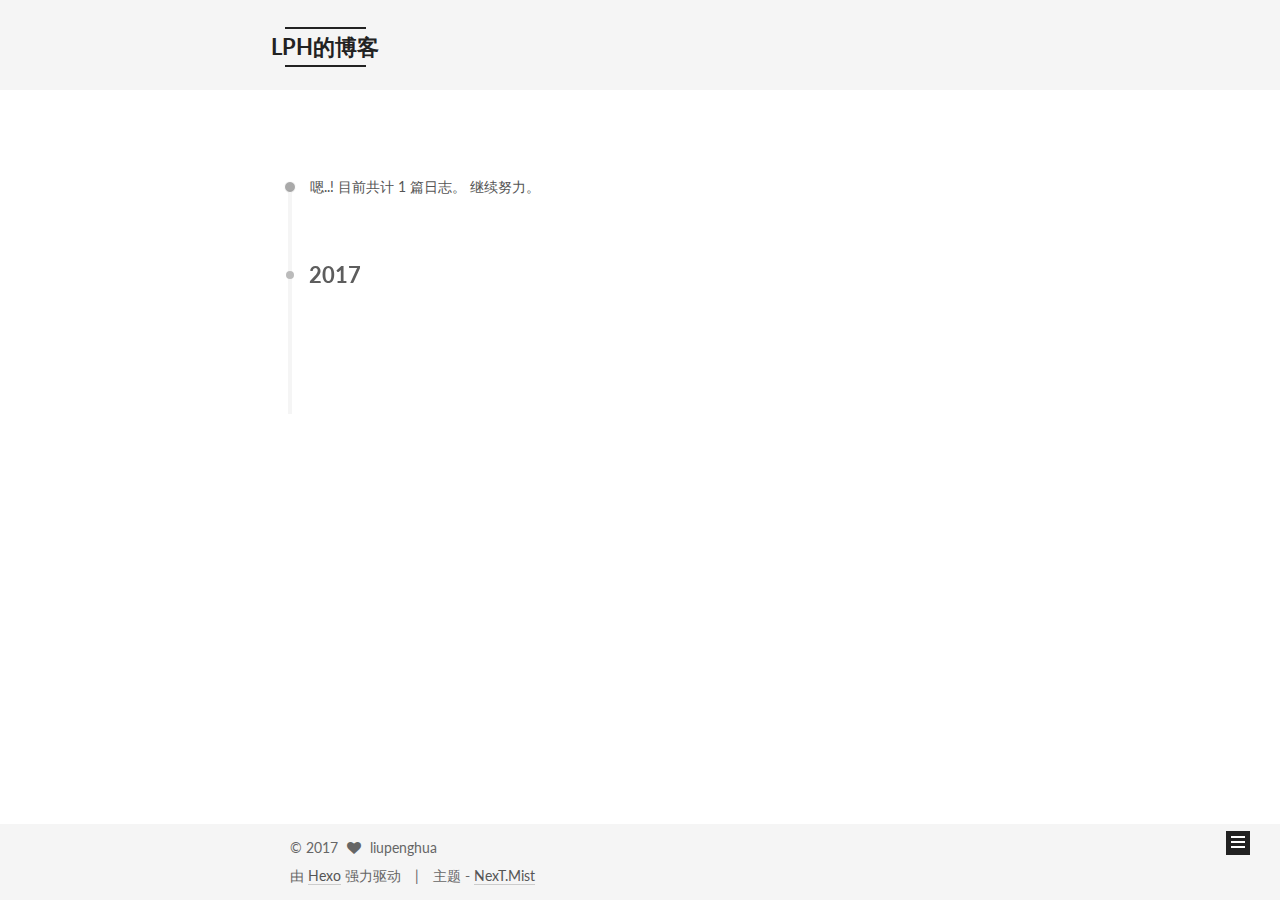
==== commit 7248a89c: "Site updated: 2017-07-28 15:55:31" ====
--- a/archives/index.html
+++ b/archives/index.html
@@ -5,7 +5,7 @@
   
 
 
-<html class="theme-next pisces use-motion" lang="zh-Hans">
+<html class="theme-next mist use-motion" lang="zh-Hans">
 <head>
   <meta charset="UTF-8"/>
 <meta http-equiv="X-UA-Compatible" content="IE=edge" />
@@ -109,8 +109,8 @@
   var NexT = window.NexT || {};
   var CONFIG = {
     root: '/',
-    scheme: 'Pisces',
-    sidebar: {"position":"left","display":"post","offset":12,"offset_float":0,"b2t":false,"scrollpercent":false,"onmobile":false},
+    scheme: 'Mist',
+    sidebar: {"position":"left","display":"always","offset":12,"offset_float":0,"b2t":false,"scrollpercent":false,"onmobile":false},
     fancybox: true,
     motion: true,
     duoshuo: {
@@ -297,9 +297,9 @@
 
       <h2 class="post-title">
         
-            <a class="post-title-link" href="/2017/07/14/hello-world/" itemprop="url">
+            <a class="post-title-link" href="/2017/07/23/css动画/" itemprop="url">
               
-                <span itemprop="name">Hello World</span>
+                <span itemprop="name">css动画</span>
               
             </a>
         
@@ -307,9 +307,9 @@
 
       <div class="post-meta">
         <time class="post-time" itemprop="dateCreated"
-              datetime="2017-07-14T11:53:19+08:00"
-              content="2017-07-14" >
-          07-14
+              datetime="2017-07-23T19:44:13+08:00"
+              content="2017-07-23" >
+          07-23
         </time>
       </div>
 
@@ -374,7 +374,25 @@
           
 
           
-
+            
+            
+            <div class="site-state-item site-state-categories">
+              <a href="/categories/index.html">
+                <span class="site-state-item-count">1</span>
+                <span class="site-state-item-name">分类</span>
+              </a>
+            </div>
+          
+
+          
+            
+            
+            <div class="site-state-item site-state-tags">
+              <a href="/tags/index.html">
+                <span class="site-state-item-count">2</span>
+                <span class="site-state-item-name">标签</span>
+              </a>
+            </div>
           
 
         </nav>
@@ -382,6 +400,26 @@
         
 
         <div class="links-of-author motion-element">
+          
+            
+              <span class="links-of-author-item">
+                <a href="https://github.com/liupenghua" target="_blank" title="GitHub">
+                  
+                    <i class="fa fa-fw fa-github"></i>
+                  
+                  GitHub
+                </a>
+              </span>
+            
+              <span class="links-of-author-item">
+                <a href="" target="_blank" title="Weibo">
+                  
+                    <i class="fa fa-fw fa-weibo"></i>
+                  
+                  Weibo
+                </a>
+              </span>
+            
           
         </div>
 
@@ -428,7 +466,7 @@
 <div class="theme-info">
   主题 -
   <a class="theme-link" href="https://github.com/iissnan/hexo-theme-next">
-    NexT.Pisces
+    NexT.Mist
   </a>
 </div>
 
@@ -508,13 +546,6 @@
   
   
 
-
-  <script type="text/javascript" src="/js/src/affix.js?v=5.1.1"></script>
-
-  <script type="text/javascript" src="/js/src/schemes/pisces.js?v=5.1.1"></script>
-
-
-
   
   
     <script type="text/javascript" id="motion.page.archive">
--- a/css/main.css
+++ b/css/main.css
@@ -189,7 +189,7 @@
   font-size: 14px;
   line-height: 2;
   color: #555;
-  background: #f5f7f9;
+  background: #fff;
 }
 @media (max-width: 767px) {
   body {
@@ -226,51 +226,51 @@
   margin: 20px 0 15px;
 }
 h1 {
+  font-size: 24px;
+}
+@media (max-width: 767px) {
+  h1 {
+    font-size: 20px;
+  }
+}
+h2 {
   font-size: 22px;
 }
 @media (max-width: 767px) {
-  h1 {
+  h2 {
     font-size: 18px;
   }
 }
-h2 {
+h3 {
   font-size: 20px;
 }
 @media (max-width: 767px) {
-  h2 {
+  h3 {
     font-size: 16px;
   }
 }
-h3 {
+h4 {
   font-size: 18px;
 }
 @media (max-width: 767px) {
-  h3 {
+  h4 {
     font-size: 14px;
   }
 }
-h4 {
+h5 {
   font-size: 16px;
 }
 @media (max-width: 767px) {
-  h4 {
+  h5 {
     font-size: 12px;
   }
 }
-h5 {
+h6 {
   font-size: 14px;
 }
 @media (max-width: 767px) {
-  h5 {
+  h6 {
     font-size: 10px;
-  }
-}
-h6 {
-  font-size: 12px;
-}
-@media (max-width: 767px) {
-  h6 {
-    font-size: 8px;
   }
 }
 p {
@@ -639,8 +639,8 @@
 @media (min-width: 992px) {
   .full-image.full-image.full-image {
     max-width: none;
-    width: 118%;
-    margin: 0 -9%;
+    width: 110%;
+    margin: 25px -5%;
   }
 }
 .blockquote-center,
@@ -818,7 +818,7 @@
   font-size: 14px;
   color: #fff;
   background: #222;
-  border: 2px solid #555;
+  border: 2px solid #222;
   text-decoration: none;
   border-radius: 0;
   transition-property: background-color;
@@ -829,8 +829,8 @@
 .btn:hover,
 .post-button .btn:hover {
   border-color: #222;
-  color: #fff;
-  background: #222;
+  color: #222;
+  background: #fff;
 }
 .btn-bar {
   display: block;
@@ -935,7 +935,7 @@
   width: 24px;
   background: #222;
   font-size: 12px;
-  opacity: 0.6;
+  opacity: 1;
   color: #fff;
   cursor: pointer;
   text-align: center;
@@ -956,7 +956,7 @@
   }
 }
 .back-to-top.back-to-top-on {
-  bottom: 30px;
+  bottom: 19px;
 }
 .header {
   background: transparent;
@@ -970,7 +970,7 @@
 }
 .site-meta {
   margin: 0;
-  text-align: center;
+  text-align: left;
 }
 @media (max-width: 767px) {
   .site-meta {
@@ -981,12 +981,12 @@
   position: relative;
   display: inline-block;
   padding: 0 40px;
-  color: #fff;
+  color: #222;
   background: #222;
   border-bottom: none;
 }
 .brand:hover {
-  color: #fff;
+  color: #222;
 }
 .logo {
   display: inline-block;
@@ -1005,7 +1005,7 @@
 .site-subtitle {
   margin-top: 10px;
   font-size: 13px;
-  color: #ddd;
+  color: #999;
 }
 .use-motion .brand {
   opacity: 0;
@@ -1078,8 +1078,7 @@
   transition-timing-function: ease-in-out;
   transition-delay: 0s;
 }
-.menu .menu-item a:hover,
-.menu-item-active a {
+.menu .menu-item a:hover {
   border-bottom-color: #222;
 }
 .menu .menu-item .fa {
@@ -1207,7 +1206,7 @@
 .posts-collapse {
   position: relative;
   z-index: 1010;
-  margin-left: 55px;
+  margin-left: 0;
 }
 .posts-collapse::after {
   content: " ";
@@ -1418,8 +1417,8 @@
 .post-button .btn {
   color: #555;
   font-size: 14px;
-  background: #fff;
-  border-radius: 2px;
+  background: transparent;
+  border-radius: 0;
   line-height: 2;
   margin: 0 4px 8px 4px;
 }
@@ -1594,20 +1593,20 @@
   display: block;
   margin: 0 auto;
   padding: 2px;
-  max-width: 120px;
+  max-width: 96px;
   height: auto;
-  border: 1px solid #eee;
+  border: 2px solid #333;
 }
 .site-author-name {
-  margin: 0;
+  margin: 5px 0 0;
   text-align: center;
-  color: #222;
-  font-weight: 600;
+  color: #f5f5f5;
+  font-weight: normal;
 }
 .site-description {
-  margin-top: 0;
+  margin-top: 5px;
   text-align: center;
-  font-size: 13px;
+  font-size: 14px;
   color: #999;
 }
 .site-state {
@@ -1619,7 +1618,7 @@
 .site-state-item {
   display: inline-block;
   padding: 0 15px;
-  border-left: 1px solid #eee;
+  border-left: 1px solid #333;
 }
 .site-state-item:first-child {
   border-left: none;
@@ -1632,11 +1631,11 @@
   text-align: center;
   color: inherit;
   font-weight: 600;
-  font-size: 16px;
+  font-size: 18px;
 }
 .site-state-item-name {
   font-size: 13px;
-  color: #999;
+  color: inherit;
 }
 .feed-link {
   margin-top: 20px;
@@ -1678,7 +1677,7 @@
   width: 4px;
   height: 4px;
   border-radius: 50%;
-  background: #ff3916;
+  background: #8c4618;
 }
 .links-of-blogroll {
   font-size: 13px;
@@ -1708,7 +1707,7 @@
   color: #555;
 }
 .sidebar-nav li:hover {
-  color: #fc6423;
+  color: #f5f5f5;
 }
 .page-post-detail .sidebar-nav-toc {
   padding: 0 5px;
@@ -1717,11 +1716,11 @@
   margin-left: 10px;
 }
 .sidebar-nav .sidebar-nav-active {
-  color: #fc6423;
-  border-bottom-color: #fc6423;
+  color: #87daff;
+  border-bottom-color: #87daff;
 }
 .sidebar-nav .sidebar-nav-active:hover {
-  color: #fc6423;
+  color: #87daff;
 }
 .sidebar-panel {
   display: none;
@@ -1754,12 +1753,12 @@
   transition-timing-function: ease-in-out;
   transition-delay: 0s;
   transition-property: all;
-  color: #666;
+  color: #999;
+  border-bottom-color: #555;
+}
+.post-toc ol a:hover {
+  color: #ccc;
   border-bottom-color: #ccc;
-}
-.post-toc ol a:hover {
-  color: #000;
-  border-bottom-color: #000;
 }
 .post-toc .nav-item {
   overflow: hidden;
@@ -1780,14 +1779,14 @@
   display: block;
 }
 .post-toc .nav .active > a {
-  color: #fc6423;
-  border-bottom-color: #fc6423;
+  color: #87daff;
+  border-bottom-color: #87daff;
 }
 .post-toc .nav .active-current > a {
-  color: #fc6423;
+  color: #87daff;
 }
 .post-toc .nav .active-current > a:hover {
-  color: #fc6423;
+  color: #87daff;
 }
 .footer {
   font-size: 14px;
@@ -2199,16 +2198,6 @@
   transform: translate(-50%, -50%);
   color: #ccc;
 }
-@media (min-width: 768px) and (max-width: 991px) {
-  .busuanzi-count {
-    width: auto;
-  }
-}
-@media (max-width: 767px) {
-  .busuanzi-count {
-    width: auto;
-  }
-}
 .site-uv,
 .site-pv,
 .page-pv {
@@ -2447,397 +2436,324 @@
   }
 }
 .page-post-detail .sidebar-toggle-line {
-  background: #fc6423;
+  background: #87daff;
 }
 .page-post-detail .comments {
   overflow: hidden;
 }
+h1,
+h2,
+h3,
+h4,
+h5,
+h6 {
+  margin: 20px 0 10px;
+}
+p {
+  margin: 0 0 25px 0;
+}
+a {
+  border-bottom-color: #ccc;
+}
+hr {
+  margin: 20px 0;
+  height: 2px;
+}
+.main-inner {
+  margin-top: 80px;
+}
 .header {
-  position: relative;
-  margin: 0 auto;
-  width: 960px;
-}
-@media (min-width: 768px) and (max-width: 991px) {
-  .header {
-    width: auto;
-  }
-}
-@media (max-width: 767px) {
-  .header {
-    width: auto;
-  }
+  background: #f5f5f5;
 }
 .header-inner {
-  position: absolute;
-  top: 0;
-  overflow: hidden;
-  padding: 0;
-  width: 240px;
-  background: #fff;
-  box-shadow: initial;
-  border-radius: initial;
-}
-@media (min-width: 1600px) {
-  .container .header-inner {
-    width: 240px;
-  }
-}
-@media (min-width: 768px) and (max-width: 991px) {
-  .header-inner {
-    position: relative;
-    width: auto;
-    border-radius: initial;
-  }
-}
-@media (max-width: 767px) {
-  .header-inner {
-    position: relative;
-    width: auto;
-    border-radius: initial;
-  }
-}
-.main:before,
-.main:after {
+  padding: 25px 0 20px;
+}
+.header-inner:before,
+.header-inner:after {
   content: " ";
   display: table;
 }
-.main:after {
+.header-inner:after {
   clear: both;
 }
-@media (min-width: 768px) and (max-width: 991px) {
-  .main {
-    padding-bottom: 100px;
-  }
-}
-@media (max-width: 767px) {
-  .main {
-    padding-bottom: 100px;
-  }
-}
-.container .main-inner {
-  width: 960px;
-}
-@media (min-width: 768px) and (max-width: 991px) {
+@media (max-width: 767px) {
+  .header-inner {
+    width: auto;
+    margin-bottom: 50px;
+    padding: 10px;
+  }
+}
+.site-meta {
+  float: left;
+  margin-left: -20px;
+  line-height: normal;
+}
+@media (max-width: 767px) {
+  .site-meta {
+    margin-left: 10px;
+  }
+}
+.site-meta .brand {
+  padding: 2px 1px;
+  background: none;
+}
+@media (max-width: 767px) {
+  .site-meta .brand {
+    display: block;
+  }
+}
+.site-meta .logo {
+  display: none;
+}
+.site-meta .site-title {
+  font-size: 22px;
+  font-weight: bolder;
+}
+@media (max-width: 767px) {
+  .site-meta .site-title {
+    line-height: 34px;
+  }
+}
+.logo-line-before,
+.logo-line-after {
+  display: block;
+  overflow: hidden;
+  margin: 0 auto;
+  width: 75%;
+}
+@media (max-width: 767px) {
+  .logo-line-before,
+  .logo-line-after {
+    display: none;
+  }
+}
+.logo-line-before i,
+.logo-line-after i {
+  position: relative;
+  display: block;
+  height: 2px;
+  background: #222;
+}
+@media (max-width: 767px) {
+  .logo-line-before i,
+  .logo-line-after i {
+    height: 3px;
+  }
+}
+.use-motion .logo-line-before i {
+  left: -100%;
+}
+.use-motion .logo-line-after i {
+  right: -100%;
+}
+.site-subtitle {
+  display: none;
+}
+.site-nav-toggle {
+  position: static;
+  float: right;
+}
+.menu {
+  float: right;
+  margin: 8px 0 0 0;
+}
+@media (max-width: 767px) {
+  .menu {
+    margin: 20px 0 0 0;
+    padding: 0;
+  }
+}
+.menu br {
+  display: none;
+}
+.menu .menu-item {
+  margin: 0;
+}
+@media (max-width: 767px) {
+  .menu .menu-item {
+    display: block;
+  }
+}
+.menu .menu-item a {
+  padding: 0 10px;
+  background: none;
+  border: none;
+  border-radius: 2px;
+  transition-property: background;
+}
+@media (max-width: 767px) {
+  .menu .menu-item a {
+    text-align: left;
+  }
+}
+.menu .menu-item a:hover {
+  background: #e1e1e1;
+}
+.menu a::before {
+  display: none;
+}
+@media (max-width: 767px) {
+  .menu a::before {
+    display: block;
+  }
+}
+@media (max-width: 767px) {
+  .menu {
+    float: none;
+  }
+}
+.site-search form {
+  display: none;
+}
+.posts-expand {
+  padding-top: 0;
+}
+.posts-expand .post-title,
+.posts-expand .post-meta {
+  text-align: left;
+}
+@media (max-width: 767px) {
+  .posts-expand .post-title,
+  .posts-expand .post-meta {
+    text-align: center;
+  }
+}
+.posts-expand .post-eof {
+  display: none;
+}
+.posts-expand .post {
+  margin-top: 120px;
+}
+.posts-expand .post:first-child {
+  margin-top: 0;
+}
+.posts-expand .post-meta {
+  margin-top: 5px;
+  margin-bottom: 20px;
+}
+.posts-expand .post-title {
+  position: relative;
+  font-size: 26px;
+  font-weight: 400;
+}
+@media (max-width: 767px) {
+  .posts-expand .post-title {
+    font-size: 20px;
+  }
+}
+@media (min-width: 1600px) {
+  .posts-expand .post-title {
+    font-size: 26px;
+  }
+}
+.posts-expand .post-title:hover:before {
+  background: #222;
+}
+.posts-expand .post-body img {
+  margin: 0;
+}
+.posts-expand .post-tags {
+  text-align: left;
+}
+.posts-expand .post-tags a {
+  padding: 1px 5px;
+  background: #f5f5f5;
+  border-bottom: none;
+}
+.posts-expand .post-tags a:hover {
+  background: #ccc;
+}
+.posts-expand .post-nav {
+  margin-top: 40px;
+}
+.post-button {
+  margin-top: 20px;
+  text-align: left;
+}
+.post-button a {
+  margin: 0 8px 8px 0 !important;
+  padding: 0;
+  font-size: 14px;
+  color: #666;
+  background: none;
+  border: none;
+  border-bottom: 2px solid #666;
+  transition-property: border;
+}
+@media (max-width: 767px) {
+  .post-button a {
+    font-size: 12px;
+  }
+}
+@media (min-width: 1600px) {
+  .post-button a {
+    font-size: 16px;
+  }
+}
+.post-button a:hover {
+  border-bottom-color: #222;
+}
+.links-of-blogroll-inline .links-of-blogroll-item {
+  display: inline-block;
+}
+.btn {
+  padding: 0 10px;
+  border-width: 2px;
+  border-radius: 0;
+}
+.headband {
+  display: none;
+}
+.site-search {
+  position: relative;
+  float: right;
+  margin-top: 5px;
+  padding-top: 3px;
+}
+@media (max-width: 767px) {
+  .site-search {
+    float: none;
+    padding: 0 10px;
+  }
+}
+@media (max-width: 767px) {
   .container .main-inner {
     width: auto;
   }
 }
-@media (max-width: 767px) {
-  .container .main-inner {
-    width: auto;
-  }
-}
-.content-wrap {
-  float: right;
-  box-sizing: border-box;
-  padding: 40px;
-  width: 700px;
-  background: #fff;
-  min-height: 700px;
-  box-shadow: initial;
-  border-radius: initial;
-}
-@media (min-width: 768px) and (max-width: 991px) {
-  .content-wrap {
-    width: 100%;
-    padding: 20px;
-    border-radius: initial;
-  }
-}
-@media (max-width: 767px) {
-  .content-wrap {
-    width: 100%;
-    padding: 20px;
-    min-height: auto;
-    border-radius: initial;
-  }
-}
-.sidebar {
-  position: static;
-  float: left;
-  margin-top: 300px;
-  width: 240px;
-  background: #f5f7f9;
-  box-shadow: none;
-}
-@media (min-width: 768px) and (max-width: 991px) {
-  .sidebar {
-    display: none;
-  }
-}
-@media (max-width: 767px) {
-  .sidebar {
-    display: none;
-  }
-}
-.sidebar-toggle {
+.page-post-detail .post-title,
+.page-post-detail .post-meta {
+  text-align: center;
+}
+.page-post-detail .post-title:before {
   display: none;
 }
+.page-post-detail .post-meta {
+  margin-bottom: 60px;
+}
+.pagination {
+  margin: 120px 0 0;
+  text-align: left;
+}
+@media (max-width: 767px) {
+  .pagination {
+    margin: 80px 10px 0;
+    text-align: center;
+  }
+}
+.footer {
+  margin-top: 80px;
+  padding: 10px 0;
+  background: #f5f5f5;
+  color: #666;
+}
 .footer-inner {
-  width: 960px;
-  padding-left: 260px;
-}
-@media (min-width: 768px) and (max-width: 991px) {
+  margin: 0 auto;
+  text-align: left;
+}
+@media (max-width: 767px) {
   .footer-inner {
     width: auto;
-    padding-left: 0 !important;
-    padding-right: 0 !important;
-  }
-}
-@media (max-width: 767px) {
-  .footer-inner {
-    width: auto;
-    padding-left: 0 !important;
-    padding-right: 0 !important;
-  }
-}
-.sidebar-position-right .header-inner {
-  right: 0;
-}
-.sidebar-position-right .content-wrap {
-  float: left;
-}
-.sidebar-position-right .sidebar {
-  float: right;
-}
-.sidebar-position-right .footer-inner {
-  padding-left: 0;
-  padding-right: 260px;
-}
-.site-brand-wrapper {
-  position: relative;
-}
-.site-meta {
-  padding: 20px 0;
-  color: #fff;
-  background: #222;
-}
-@media (min-width: 768px) and (max-width: 991px) {
-  .site-meta {
-    box-shadow: 0 0 16px rgba(0,0,0,0.5);
-  }
-}
-@media (max-width: 767px) {
-  .site-meta {
-    box-shadow: 0 0 16px rgba(0,0,0,0.5);
-  }
-}
-.brand {
-  padding: 0;
-  background: none;
-}
-.brand:hover {
-  color: #fff;
-}
-.site-subtitle {
-  margin: 10px 10px 0;
-  font-weight: initial;
-}
-.site-search form {
-  display: none;
-}
-.site-nav {
-  border-top: none;
-}
-@media (min-width: 768px) and (max-width: 991px) {
-  .site-nav {
-    display: none !important;
-  }
-}
-@media (min-width: 768px) and (max-width: 991px) {
-  .site-nav-on {
-    display: block !important;
-  }
-}
-.menu .menu-item {
-  display: block;
-  margin: 0;
-}
-.menu .menu-item a {
-  position: relative;
-  box-sizing: border-box;
-  padding: 5px 20px;
-  text-align: left;
-  line-height: inherit;
-  transition-property: background-color;
-  transition-duration: 0.2s;
-  transition-timing-function: ease-in-out;
-  transition-delay: 0s;
-}
-.menu .menu-item a:hover,
-.menu-item-active a {
-  background: #f9f9f9;
-  border-bottom-color: #fff;
-}
-.menu .menu-item br {
-  display: none;
-}
-.menu-item-active a:after {
-  content: " ";
-  position: absolute;
-  top: 50%;
-  margin-top: -3px;
-  right: 15px;
-  width: 6px;
-  height: 6px;
-  border-radius: 50%;
-  background-color: #bbb;
-}
-.btn-bar {
-  background-color: #fff;
-}
-.site-nav-toggle {
-  left: 20px;
-  top: 50%;
-  -webkit-transform: translateY(-50%);
-  -webkit-transform: translateY(-50%);
-  -moz-transform: translateY(-50%);
-  -ms-transform: translateY(-50%);
-  -o-transform: translateY(-50%);
-  transform: translateY(-50%);
-}
-@media (min-width: 768px) and (max-width: 991px) {
-  .site-nav-toggle {
-    display: block;
-  }
-}
-.use-motion .sidebar .motion-element {
-  opacity: 1;
-}
-.sidebar {
-  display: none;
-  right: auto;
-  bottom: auto;
-  -webkit-transform: none;
-}
-.sidebar-inner {
-  box-sizing: border-box;
-  width: 240px;
-  color: #555;
-  background: #fff;
-  box-shadow: initial;
-  border-radius: initial;
-}
-.sidebar-inner.affix {
-  position: fixed;
-  top: 0px;
-}
-.site-overview {
-  margin: 0 2px;
-  text-align: left;
-}
-.site-author:before,
-.site-author:after {
-  content: " ";
-  display: table;
-}
-.site-author:after {
-  clear: both;
-}
-.sidebar a {
-  color: #555;
-}
-.sidebar a:hover {
-  color: #222;
-}
-.links-of-author-item a:before {
-  display: none;
-}
-.links-of-author-item a {
-  border-bottom: none;
-  text-decoration: underline;
-}
-.feed-link {
-  border-top: 1px dotted #ccc;
-  border-bottom: 1px dotted #ccc;
-  text-align: center;
-}
-.feed-link a {
-  display: block;
-  color: #fc6423;
-  border: none;
-}
-.feed-link a:hover {
-  background: none;
-  color: #e34603;
-}
-.feed-link a:hover i {
-  color: #e34603;
-}
-.links-of-author:before,
-.links-of-author:after {
-  content: " ";
-  display: table;
-}
-.links-of-author:after {
-  clear: both;
-}
-.links-of-author-item {
-  float: left;
-  margin: 5px 0 0;
-  width: 50%;
-}
-.links-of-author-item a {
-  box-sizing: border-box;
-  display: inline-block;
-  margin-right: 0;
-  margin-bottom: 0;
-  padding: 0 5px;
-  overflow: hidden;
-  white-space: nowrap;
-  text-overflow: ellipsis;
-}
-.links-of-author-item a {
-  display: block;
-  text-decoration: none;
-}
-.links-of-author-item a:hover {
-  border-radius: 4px;
-  background: #eee;
-}
-.links-of-author-item .fa {
-  margin-right: 2px;
-  font-size: 16px;
-}
-.links-of-author-item .fa-globe {
-  font-size: 15px;
-}
-.links-of-blogroll {
-  margin-top: 20px;
-  padding: 3px 0 0;
-  border-top: 1px dotted #ccc;
-}
-.links-of-blogroll-title {
-  margin-top: 0;
-}
-.links-of-blogroll-item {
-  padding: 0;
-}
-.links-of-blogroll-inline:before,
-.links-of-blogroll-inline:after {
-  content: " ";
-  display: table;
-}
-.links-of-blogroll-inline:after {
-  clear: both;
-}
-.links-of-blogroll-inline .links-of-blogroll-item {
-  float: left;
-  margin: 5px 0 0;
-  width: 50%;
-}
-.links-of-blogroll-inline .links-of-blogroll-item a {
-  box-sizing: border-box;
-  display: inline-block;
-  margin-right: 0;
-  margin-bottom: 0;
-  padding: 0 5px;
-  overflow: hidden;
-  white-space: nowrap;
-  text-overflow: ellipsis;
-}
-@media (max-width: 767px) {
-  .post-body {
-    text-align: justify;
-  }
-}
+    text-align: center;
+  }
+}
